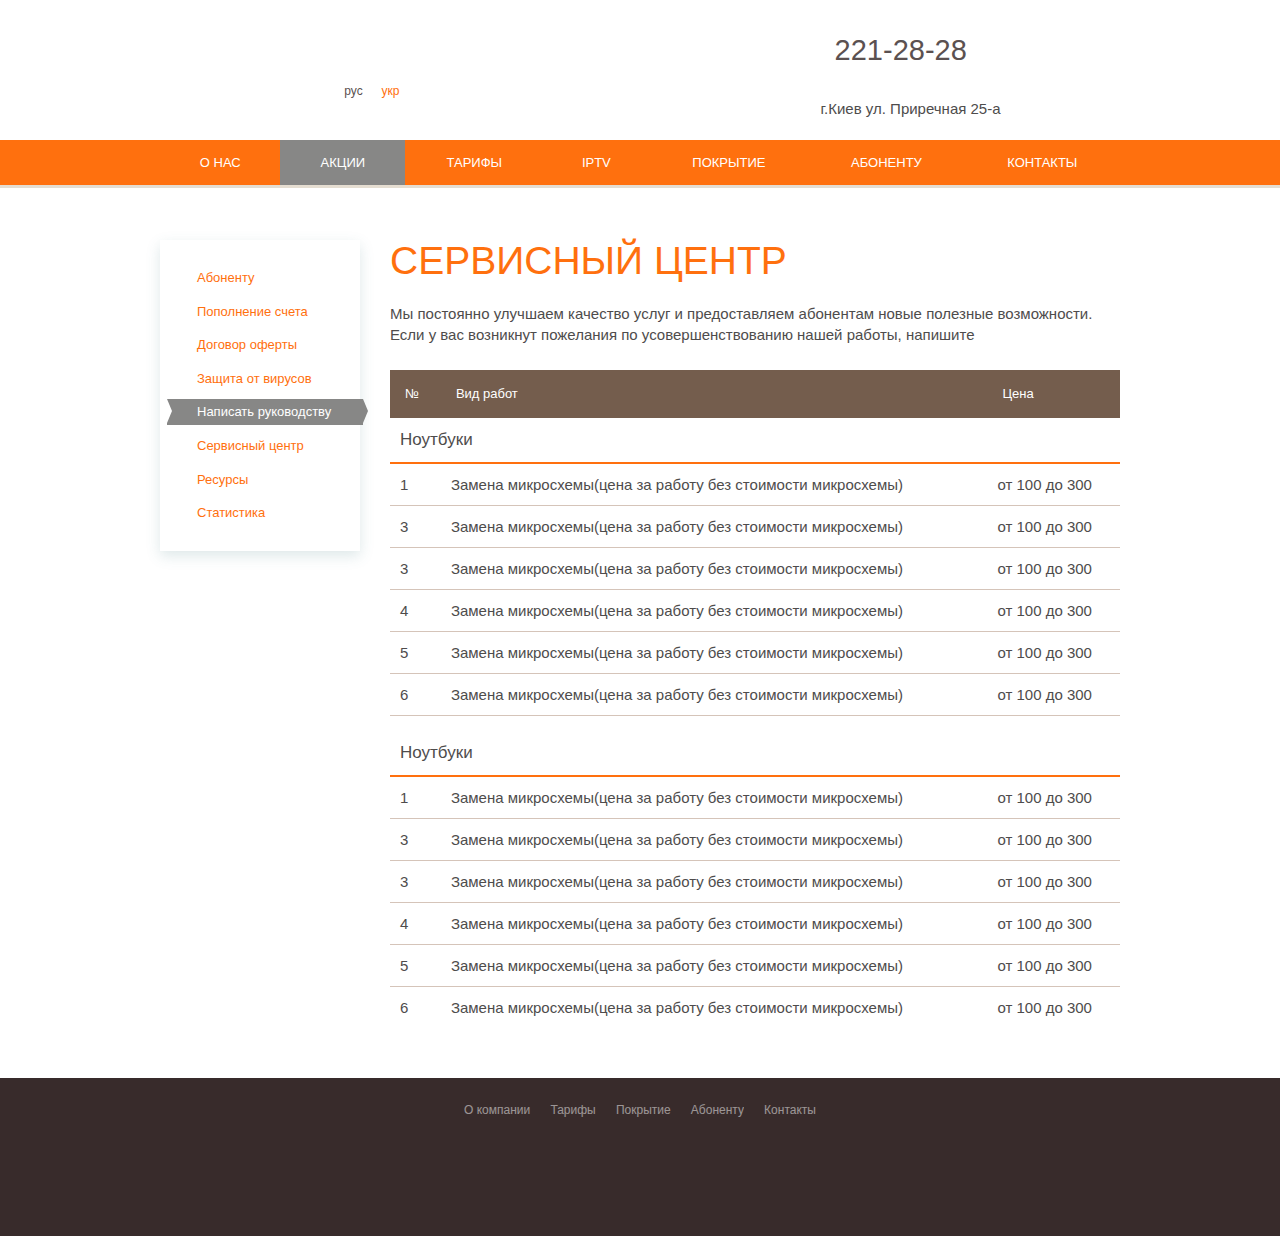
==== inner_abonent.html @ fdbf533e "upd inner pages" ====
<!doctype html>
<!--[if lte IE 8]><html class="lteie8"><![endif]-->
<!--[if gt IE 8]><!--><html><!--<![endif]-->
<head>
	<meta charset="utf-8">
	<title>Template</title>
	<meta name="viewport" content="initial-scale=1"/>
	<link rel="stylesheet" media="screen" href="css/screen.css" >
	<!--[if IE]><script src="js/html5shiv.js"></script><![endif]-->
	<script src="js/jquery.js"></script>
	<script src="js/cycle.js"></script>
	<script src="js/common.js"></script>
</head>
<body>
<!-- BEGIN  out-->
<div class="out">
	<header class="header">
		<div class="center">
			<a class="logo" href="#">Localnet</a>
			<div class="lang">
				<a class="is-active" href="#">рус</a>
				<a href="#">укр</a>
			</div>
			<div class="header__info">
				<div class="header__phone">
					<i></i>
					<span>221-28-28</span>
					<div class="phone-order">
						<button class="js-phone-order">перезвоните мне</button>
						<div class="phone-order__form">
							<label>
								<span>ВАШ ТЕЛЕФОН</span>
								<input type="text">
							</label>					
							<button></button>		
						</div>
					</div>
				</div>
				<div class="arr-line"></div>
				<div class="header__address"><i></i><span>г.Киев ул. Приречная 25-а</span></div>
			</div>
		</div>
	</header>
	<nav class="nav">
		<div class="center">
			<ul class="nav__list">
				<li><a href="#">О НАС</a></li>
				<li class="is-active"><a href="#">АКЦИИ</a></li>
				<li><a href="#">ТАРИФЫ</a></li>
				<li><a href="#">IPTV</a></li>
				<li><a href="#">ПОКРЫТИЕ</a></li>
				<li><a href="#">АБОНЕНТУ</a></li>      
				<li><a href="#">КОНТАКТЫ</a></li>  
			</ul>
		</div>		
	</nav>
	<div class="center">
		<div class="layout">
			<div class="sidebar">
				<nav class="nav-inner">
					<ul>
						<li><a href="#">Абоненту<i></i></a></li>
						<li><a href="#">Пополнение счета<i></i></a></li>
						<li><a href="#">Договор оферты<i></i></a></li>
						<li><a href="#">Защита от вирусов<i></i></a></li>
						<li class="is-active"><a href="#">Написать руководству<i></i></a></li>
						<li><a href="#">Сервисный центр<i></i></a></li>
						<li><a href="#">Ресурсы<i></i></a></li>
						<li><a href="#">Статистика<i></i></a></li>
					</ul>
				</nav>
			</div>
			<div class="column">
				<div class="title-out">
					<img src="img/title-service-center.png" alt="">
					<div class="title">Сервисный центP</div>
					<div class="title-out__text">
						<p>Мы постоянно улучшаем качество услуг и предоставляем абонентам новые полезные возможности. Если у вас возникнут пожелания по усовершенствованию нашей работы, напишите</p>
					</div>					
				</div>
				<div class="works">
					<table>
						<tr>
							<th>№</th>
							<th>Вид работ</th>
							<th>Цена</th>
						</tr>
						<tr>
							<td class="works__title" colspan="3">Ноутбуки</td>
						</tr>
						<tr class="works__type">
							<td>1</td>
							<td>Замена микросхемы(цена за работу без стоимости микросхемы)</td>
							<td>от 100 до 300</td>
						</tr>
						<tr class="works__type">
							<td>3</td>
							<td>Замена микросхемы(цена за работу без стоимости микросхемы)</td>
							<td>от 100 до 300</td>
						</tr>
						<tr class="works__type">
							<td>3</td>
							<td>Замена микросхемы(цена за работу без стоимости микросхемы)</td>
							<td>от 100 до 300</td>
						</tr>
						<tr class="works__type">
							<td>4</td>
							<td>Замена микросхемы(цена за работу без стоимости микросхемы)</td>
							<td>от 100 до 300</td>
						</tr>
						<tr class="works__type">
							<td>5</td>
							<td>Замена микросхемы(цена за работу без стоимости микросхемы)</td>
							<td>от 100 до 300</td>
						</tr>
						<tr class="works__type">
							<td>6</td>
							<td>Замена микросхемы(цена за работу без стоимости микросхемы)</td>
							<td>от 100 до 300</td>
						</tr>
						<tr>
							<td class="works__title works__title_mod" colspan="3">Ноутбуки</td>
						</tr>
						<tr class="works__type">
							<td>1</td>
							<td>Замена микросхемы(цена за работу без стоимости микросхемы)</td>
							<td>от 100 до 300</td>
						</tr>
						<tr class="works__type">
							<td>3</td>
							<td>Замена микросхемы(цена за работу без стоимости микросхемы)</td>
							<td>от 100 до 300</td>
						</tr>
						<tr class="works__type">
							<td>3</td>
							<td>Замена микросхемы(цена за работу без стоимости микросхемы)</td>
							<td>от 100 до 300</td>
						</tr>
						<tr class="works__type">
							<td>4</td>
							<td>Замена микросхемы(цена за работу без стоимости микросхемы)</td>
							<td>от 100 до 300</td>
						</tr>
						<tr class="works__type">
							<td>5</td>
							<td>Замена микросхемы(цена за работу без стоимости микросхемы)</td>
							<td>от 100 до 300</td>
						</tr>
						<tr class="works__type">
							<td>6</td>
							<td>Замена микросхемы(цена за работу без стоимости микросхемы)</td>
							<td>от 100 до 300</td>
						</tr>
					</table>
				</div>
			</div>
		</div>
	</div>
	<div class="push"></div>
</div>
<!-- END out-->
<footer class="footer">
	<div class="center">
		<nav class="footer__nav">
			<ul>
				<li><a href="#">О компании</a></li>
				<li><a href="#">Тарифы</a></li>
				<li><a href="#">Покрытие</a></li>
				<li><a href="#">Абоненту</a></li>                              
				<li><a href="#">Контакты</a></li>
			</ul>
		</nav>
		<ul class="social">
			<li><a class="social__tw" href="#"></a></li>
			<li><a class="social__fb" href="#"></a></li>
			<li><a class="social__vk" href="#"></a></li>
		</ul>
	</div>
</body>
</html>
---- css/screen.css ----
html, body, div, span, applet, object, iframe, h1, h2, h3, h4, h5, h6, p, blockquote, pre, a, abbr, acronym, address, big, cite, code, del, dfn, em, img, ins, kbd, q, s, samp, small, strike, strong, sub, sup, tt, var, b, u, i, center, dl, dt, dd, ol, ul, li, fieldset, form, label, legend, table, caption, tbody, tfoot, thead, tr, th, td, article, aside, canvas, details, embed, figure, figcaption, footer, header, hgroup, menu, nav, output, ruby, section, summary, time, mark, audio, video { margin: 0; padding: 0; border: 0; vertical-align: baseline; }

body, html { height: 100%; }

img, fieldset, a img { border: none; }

input[type="submit"], button { cursor: pointer; }
input[type="submit"]::-moz-focus-inner, button::-moz-focus-inner { padding: 0; border: 0; }

textarea { overflow: auto; }

input, button { margin: 0; padding: 0; border: 0; }

input, textarea, select, button, h1, h2, h3, h4, h5, h6, a, span, a:focus { outline: none; }

ul, ol { list-style-type: none; }

@media only screen and (min-device-width: 320px) and (max-device-width: 480px) { * { -webkit-text-size-adjust: none; } }
table { border-spacing: 0; border-collapse: collapse; width: 100%; }

@font-face { font-family: reg; src: url("fonts/ubuntu-regular.eot"); src: url("fonts/ubuntu-regular.eot?#iefix") format("embedded-opentype"), url("fonts/ubuntu-regular.woff") format("woff"), url("fonts/ubuntu-regular.ttf") format("truetype"); font-weight: normal; font-style: normal; }

@font-face { font-family: bold; src: url("fonts/ubuntu-bold.eot"); src: url("fonts/ubuntu-bold.eot?#iefix") format("embedded-opentype"), url("fonts/ubuntu-bold.woff") format("woff"), url("fonts/ubuntu-bold.ttf") format("truetype"); font-weight: normal; font-style: normal; }

@font-face { font-family: light; src: url("fonts/ubuntu-light.eot"); src: url("fonts/ubuntu-light.eot?#iefix") format("embedded-opentype"), url("fonts/ubuntu-light.woff") format("woff"), url("fonts/ubuntu-light.ttf") format("truetype"); font-weight: normal; font-style: normal; }

body { min-width: 960px; font-family: "reg", arial, sans-serif; font-size: 15px; line-height: 1.4; color: #4e4c4c; }

a { text-decoration: none; color: #ff700e; }

.out { min-height: 100%; height: auto !important; height: 100%; margin-bottom: -158px; }

.push { height: 158px; clear: both; }

.center { position: relative; width: 960px; margin: 0 auto; }

.header { position: relative; height: 140px; }

.logo { position: absolute; top: 15px; left: 0; background: url('../img/icons-s04171ed30f.png') 0 -379px no-repeat; width: 136px; height: 104px; font: 0/0 a; text-shadow: none; color: transparent; }

.lang { position: absolute; top: 83px; left: 175px; font-size: 0; }
.lang a { display: inline-block; width: 37px; height: 16px; vertical-align: top; font-size: 12px; line-height: 16px; text-align: center; color: #ff700e; }
.lang a.is-active { background: url('../img/icons-s04171ed30f.png') 0 -3182px no-repeat; color: #5b5151; }

.header__info { position: absolute; top: 30px; right: 10px; }

.header__phone { margin-bottom: 7px; }
.header__phone > i, .header__phone > span { display: inline-block; vertical-align: middle; }
.header__phone > i { margin-right: 15px; background: url('../img/icons-s04171ed30f.png') 0 -2646px no-repeat; width: 28px; height: 34px; }
.header__phone > span { margin-right: 15px; font-family: "bold", arial, sans-serif; font-size: 29px; color: #5b5151; }

.phone-order { position: relative; display: inline-block; vertical-align: middle; }
.phone-order > button { background: url('../img/icons-s04171ed30f.png') 0 -2895px no-repeat; width: 124px; height: 18px; font-size: 12px; color: white; text-align: center; line-height: 18px; }

.phone-order__form { display: none; position: absolute; top: 30px; right: -3px; width: 225px; padding: 15px 70px 15px 25px; background: white; box-shadow: 0 1px 13px rgba(66, 151, 190, 0.73); z-index: 100; }
.phone-order__form:before { content: ""; position: absolute; top: -7px; right: 56px; width: 0px; height: 0px; border-style: solid; border-width: 0 7px 7px 7px; border-color: transparent transparent white transparent; }
.phone-order__form label, .phone-order__form span { display: block; text-transform: uppercase; font-size: 12px; color: #5b5151; }
.phone-order__form span { margin-bottom: 7px; }
.phone-order__form input { width: 205px; height: 36px; padding: 0 10px; background-color: #e1eff5; box-shadow: inset 0 1px 3px rgba(0, 0, 0, 0.2); font-size: 18px; color: #5b5151; }
.phone-order__form button { position: absolute; bottom: 15px; right: 17px; background: url('../img/icons-s04171ed30f.png') 0 -2455px no-repeat; width: 44px; height: 36px; }

.arr-line { height: 4px; margin-bottom: 15px; background: url(../img/icons/arr-line.png) repeat-x 0 0; }

.header__address i, .header__address span { display: inline-block; vertical-align: middle; }
.header__address i { margin: 0 8px 0 14px; background: url('../img/icons-s04171ed30f.png') 0 -2962px no-repeat; width: 11px; height: 19px; }
.header__address span { font-family: "bold", arial, sans-serif; }

.nav { position: relative; margin-bottom: 55px; background: #ff700e; box-shadow: 0 3px 0 rgba(125, 87, 25, 0.2); z-index: 20; }
.nav .center { display: table; }

.nav__list { display: table-row; }
.nav__list li { display: table-cell; }
.nav__list li:first-child a:before { display: none; }
.nav__list li.is-active { background: #878786; }
.nav__list li.is-active a:before { display: none; }
.nav__list li.is-active + li a:before { display: none; }
.nav__list a { position: relative; display: block; height: 45px; padding: 0 30px; line-height: 45px; font-family: "bold", arial, sans-serif; font-size: 13px; color: white; text-align: center; }
.nav__list a:before { content: ""; position: absolute; top: 20px; left: -2px; background: url('../img/icons-s04171ed30f.png') 0 -3231px no-repeat; width: 5px; height: 5px; }

.footer { background: #382b2b; }

.footer__nav { padding: 20px 0 30px; text-align: center; }
.footer__nav ul, .footer__nav li { display: inline-block; vertical-align: top; }
.footer__nav li { margin: 0 8px; }
.footer__nav a { font-size: 12px; color: white; opacity: 0.5; }

.social { padding-bottom: 65px; text-align: center; }
.social li { display: inline-block; margin: 0 5px; vertical-align: top; }
.social a { display: block; }

.social__tw { background: url('../img/icons-s04171ed30f.png') 0 -2831px no-repeat; width: 22px; height: 22px; }

.social__fb { background: url('../img/icons-s04171ed30f.png') 0 -2863px no-repeat; width: 22px; height: 22px; }

.social__vk { background: url('../img/icons-s04171ed30f.png') 0 -2799px no-repeat; width: 22px; height: 22px; }

.layout { *zoom: 1; }
.layout:after { content: " "; display: table; clear: both; }

.sidebar { float: left; width: 200px; }

.column { float: right; width: 730px; }

.nav-inner { position: relative; padding: 25px 0 25px 7px; background: white; margin-bottom: 30px; box-shadow: 0 5px 13px rgba(78, 133, 137, 0.19); }
.nav-inner:before { content: ""; position: absolute; top: -4px; left: 50%; margin-left: -12px; background: url('../img/icons-s04171ed30f.png') 0 -1822px no-repeat; width: 25px; height: 15px; }
.nav-inner:after { content: ""; position: absolute; left: 0; right: 0; bottom: -6px; height: 6px; background: url(../img/icons/inner-nav-arr-down.png) repeat-x -4px 0; }
.nav-inner li { margin-top: 8px; }
.nav-inner li:first-child { margin: 0; }
.nav-inner li.is-active a { position: relative; background: #878786; margin-right: -3px; color: white; }
.nav-inner li.is-active a:before, .nav-inner li.is-active a:after { content: ""; position: absolute; top: 0; }
.nav-inner li.is-active a:before { left: 0; width: 0px; height: 0px; border-style: solid; border-width: 12.5px 0 12.5px 5px; border-color: transparent transparent transparent white; }
.nav-inner li.is-active a:after { right: -5px; width: 0px; height: 0px; border-style: solid; border-width: 12.5px 0 12.5px 5px; border-color: transparent transparent transparent #878786; }
.nav-inner li.is-active i { background: url('../img/icons-s04171ed30f.png') 0 -722px no-repeat; width: 4px; height: 7px; }
.nav-inner a { position: relative; display: block; padding: 5px 15px 5px 30px; font-size: 13px; line-height: 1.2; }
.nav-inner i { position: absolute; top: 9px; left: 13px; background: url('../img/icons-s04171ed30f.png') 0 -705px no-repeat; width: 4px; height: 7px; }

.works { margin-bottom: 50px; }
.works tr:last-child td { border: none; }
.works th { padding: 15px; background: #745d4d; font-size: 13px; font-weight: normal; color: white; text-align: left; }
.works td { padding: 10px; }
.works .works__title { border-bottom: 2px solid #ff700e; font-family: "bold", arial, sans-serif; font-size: 17px; }
.works .works__title_mod { padding-top: 25px; }

.works__type td { border-bottom: 1px solid #d5c4b9; }
.works__type:hover td { background: #ff700e; color: white; }

.works__type_first td { padding-top: 20px; }

.title-out { margin-bottom: 25px; }
.title-out > img { float: right; margin: 0 0 20px 40px; }
.title-out .title { margin-bottom: 20px; }

.title { font-family: "light", arial, sans-serif; font-size: 39px; color: #ff700e; text-transform: uppercase; line-height: 1.1; }

.title-out__text ol { padding-left: 30px; counter-reset: my-counter; }
.title-out__text ol li { position: relative; margin-bottom: 20px; padding-left: 45px; font-size: 19px; }
.title-out__text ol li:before { position: absolute; top: -1px; left: 0; width: 28px; height: 28px; background: #ff700e; border-radius: 50%; content: counter(my-counter); counter-increment: my-counter; text-align: center; line-height: 28px; color: white; }

.content { margin-bottom: 30px; }
.content p { margin-bottom: 15px; }

.popup { position: fixed; top: 0; left: 0; right: 0; bottom: 0; padding: 150px 0; background: rgba(31, 53, 61, 0.7); overflow: auto; }

.popup__in { width: 524px; margin: 0 auto; background: white; box-shadow: 0 1px 13px rgba(0, 0, 0, 0.3); }

.popup__head { position: relative; background: #ff7b15; }
.popup__head:after, .popup__head:before { content: ""; position: absolute; bottom: -7px; background: url('../img/icons-s04171ed30f.png') 0 -1050px no-repeat; width: 227px; height: 7px; }
.popup__head:before { left: 0; }
.popup__head:after { right: 0; }

.popup__title { padding: 12px 70px 8px; text-align: center; font-family: "light", arial, sans-serif; color: white; text-transform: uppercase; font-size: 29px; }

.popup__close { position: absolute; top: 17px; right: 28px; background: url('../img/icons-s04171ed30f.png') 0 -2547px no-repeat; width: 31px; height: 31px; }

.popup__ico { position: absolute; bottom: -7px; left: 50%; margin-left: -40px; width: 80px; height: 10px; background: #ff7b15; font-size: 0; }

.popup__ico-arr { display: inline-block; width: 0px; height: 0px; border-style: solid; border-width: 40px 40px 0 40px; border-color: #ff7b15 transparent transparent transparent; vertical-align: top; }

.popup__ico-zayavka { position: absolute; bottom: -16px; left: 24px; background: url('../img/icons-s04171ed30f.png') 0 -2690px no-repeat; width: 33px; height: 33px; }

.popup__content { padding: 55px 35px; background: white; }

.popup__form-button { padding-top: 35px; text-align: center; }
.popup__form-button button { position: relative; height: 48px; padding: 0 30px; background: #ff700e; font-family: "bold", arial, sans-serif; font-size: 20px; color: white; text-shadow: 0 1px 0 #ff4b07; }
.popup__form-button button:before, .popup__form-button button:after { content: ""; position: absolute; top: 0; }
.popup__form-button button:before { left: -14px; width: 0px; height: 0px; border-style: solid; border-width: 24px 14px 24px 0; border-color: transparent #ff700e transparent transparent; }
.popup__form-button button:after { right: -14px; width: 0px; height: 0px; border-style: solid; border-width: 24px 0 24px 14px; border-color: transparent transparent transparent #ff700e; }

.popup__form-text { text-align: center; }
.popup__form-text p { margin-top: 10px; }
.popup__form-text p:first-child { margin: 0; }
.popup__form-text strong { font-family: "bold", arial, sans-serif; font-weight: normal; }
.popup__form-text span { font-family: "bold", arial, sans-serif; color: #ff700e; }

.field { display: block; margin-bottom: 15px; font-size: 0; }

.field__title, .field__input, .field__captcha, .select { display: inline-block; vertical-align: middle; }

.field__title { width: 160px; margin-right: 15px; font-size: 15px; }

.field__input input { width: 270px; height: 38px; padding: 0 10px; background-color: #e1eff5; box-shadow: inset 0 1px 3px rgba(0, 0, 0, 0.2); -webkit-box-sizing: border-box; -moz-box-sizing: border-box; box-sizing: border-box; font-size: #4e4c4c; font-size: 15px; }

.field__captcha { margin-right: 12px; }

.field__input_sm input { width: 84px; }

.select { position: relative; cursor: pointer; font-family: "bold", arial, sans-serif; font-size: 16px; text-transform: uppercase; }

.select__value { position: relative; height: 38px; padding: 0 30px 0 10px; background-color: #e1eff5; box-shadow: inset 0 1px 3px rgba(0, 0, 0, 0.2); line-height: 38px; }
.select__value:after { content: ""; position: absolute; top: 16px; right: 10px; width: 0px; height: 0px; border-style: solid; border-width: 6px 5px 0 5px; border-color: #4e4c4c transparent transparent transparent; }

.select__options { display: none; position: absolute; top: 100%; left: 0; right: 0; background-color: #e1eff5; box-shadow: inset 0 1px 3px rgba(0, 0, 0, 0.2); }
.select__options li { padding: 5px 10px; }

.m-join { position: relative; margin-top: -55px; background: url(../img/join-bg.jpg); box-shadow: 0 2px 2px rgba(0, 0, 0, 0.1); overflow: hidden; z-index: 18; }
.m-join .center { height: 480px; }

.m-join__shine { position: absolute; top: 0; left: 50%; width: 800px; height: 800px; margin: -160px 0 0 -400px; border-radius: 50%; background-image: -webkit-gradient(radial, 50% 50%, 0, 50% 50%, 100, color-stop(0%, #ffffff), color-stop(100%, rgba(255, 255, 255, 0))); background-image: -webkit-radial-gradient(50% 50%, #ffffff, rgba(255, 255, 255, 0)); background-image: -moz-radial-gradient(50% 50%, #ffffff, rgba(255, 255, 255, 0)); background-image: -o-radial-gradient(50% 50%, #ffffff, rgba(255, 255, 255, 0)); background-image: radial-gradient(50% 50%, #ffffff, rgba(255, 255, 255, 0)); z-index: 2; }

.m-join__img { position: relative; background: url(../img/join-img.png) no-repeat 65% 100%; z-index: 4; }

.m-join__content { width: 520px; }

.m-join__title { padding: 20px 0; font-family: "light", arial, sans-serif; font-size: 44px; color: #e8593d; text-transform: uppercase; line-height: 1; }

.m-join__text { position: relative; margin-bottom: 25px; padding: 20px 20px 5px; background: rgba(255, 255, 255, 0.9); box-shadow: 0 1px 2px #b08b52; }
.m-join__text p { margin-bottom: 15px; line-height: 1.2; }
.m-join__text strong { font-family: "bold", arial, sans-serif; color: #ff700e; }
.m-join__text:before { content: ""; position: absolute; top: -18px; left: 32px; width: 0px; height: 0px; border-style: solid; border-width: 18px 0 0 24px; border-color: transparent transparent transparent rgba(255, 255, 255, 0.9); box-shadow: -1px 0 0 #e2caa6; }

.m-join__btn a { display: inline-block; line-height: 64px; text-align: center; vertical-align: top; background: url('../img/icons-s04171ed30f.png') 0 -1154px no-repeat; width: 273px; height: 67px; font-family: "bold", arial, sans-serif; font-size: 25px; color: white; text-shadow: 0 1px 0 #ff4a07; }

.m-action { position: relative; background: #d1eaf6; box-shadow: 0 2px 2px rgba(0, 0, 0, 0.1); z-index: 16; }
.m-action:after { content: ""; position: absolute; top: 0; right: 0; left: 50%; bottom: 0; background: #b9e1f4; }
.m-action .center { padding: 25px 0; font-size: 0; z-index: 2; }

.m-action__column { display: inline-block; width: 50%; padding-right: 20px; -webkit-box-sizing: border-box; -moz-box-sizing: border-box; box-sizing: border-box; vertical-align: top; }

.m-action__nav { margin-left: 20px; font-size: 0; }

.m-action__nav-in { display: inline-block; box-shadow: 0 1px 1px #a9d6ed; vertical-align: top; }

.m-action__prev, .m-action__next, .m-action__type { display: inline-block; height: 50px; background: white; border-right: 1px solid #eaf4fa; vertical-align: top; }

.m-action__prev, .m-action__next { width: 47px; }
.m-action__prev i, .m-action__next i { display: inline-block; vertical-align: middle; }

.m-action__prev i { background: url('../img/icons-s04171ed30f.png') 0 -3069px no-repeat; width: 18px; height: 29px; }

.m-action__next i { background: url('../img/icons-s04171ed30f.png') 0 -2923px no-repeat; width: 18px; height: 29px; }

.m-action__type { padding: 0 17px; line-height: 50px; font-family: "light", arial, sans-serif; font-size: 12px; color: #216b8f; }

.m-action__content { position: relative; min-height: 300px; padding: 30px 130px 75px 30px; margin-left: 10px; background: white; box-shadow: 0 1px 13px #8dc9e5; background-repeat: no-repeat; background-position: 100% 100%; }
.m-action__content:before { content: ""; position: absolute; top: 0; left: -10px; bottom: 0; width: 10px; background: url(../img/icons/action-circle.png) repeat-y; }

.m-action__link { position: absolute; bottom: 30px; left: 30px; height: 44px; padding: 0 20px; background: #839c3d; line-height: 44px; text-shadow: 0 1px 0 rgba(0, 0, 0, 0.3); font-family: "bold", arial, sans-serif; font-size: 20px; text-transform: uppercase; color: white; }
.m-action__link:after { content: ""; position: absolute; top: 0; right: -14px; width: 0px; height: 0px; border-style: solid; border-width: 22px 0 22px 14px; border-color: transparent transparent transparent #839c3d; }

.m-action__slider { position: relative; margin-bottom: 30px; }
.m-action__slider:after, .m-action__slider:before { content: ""; position: absolute; height: 1px; background: white; box-shadow: 0 1px 1px rgba(66, 151, 190, 0.47); }
.m-action__slider:after { left: 6px; bottom: -2px; right: 2px; }
.m-action__slider:before { left: 8px; bottom: -5px; right: 4px; }

.m-action__title { margin-bottom: 20px; font-family: "light", arial, sans-serif; font-size: 29px; color: #809a3a; line-height: 1; text-transform: uppercase; }

.m-action__text { font-size: 15px; }

.m-action__pager { text-align: center; font-size: 0; }

.m-action__pager-in { display: inline-block; padding: 3px 4px; vertical-align: top; background: white; box-shadow: 0 1px 2px rgba(66, 151, 190, 0.47); }
.m-action__pager-in span { display: inline-block; width: 38px; height: 7px; margin-left: 4px; background: #f2f2f2; vertical-align: top; font: 0/0 a; text-shadow: none; color: transparent; cursor: pointer; -webkit-transition: background 0.2s linear; -moz-transition: background 0.2s linear; -o-transition: background 0.2s linear; transition: background 0.2s linear; }
.m-action__pager-in span:first-child { margin: 0; }
.m-action__pager-in span.is-active { background: #839c3d; }

.m-action__head { position: absolute; top: 14px; left: 50%; width: 0; height: 42px; border-left: 75px solid #84c5e2; border-right: 75px solid #62b1d3; margin-left: -75px; }
.m-action__head:after { content: ""; position: absolute; bottom: -7px; left: -55px; right: -55px; width: 0px; height: 0px; border-style: solid; border-width: 7px 55px 0 55px; border-color: #62b1d3 transparent transparent transparent; opacity: 0.2; }
.m-action__head span { position: absolute; top: 0; left: -75px; width: 150px; line-height: 42px; font-family: "bold", arial, sans-serif; font-size: 29px; color: white; text-align: center; text-shadow: 0 1px 0 rgba(0, 0, 0, 0.3); }
.m-action__head span:before, .m-action__head span:after { content: ""; position: absolute; top: 0; }
.m-action__head span:before { left: -11px; width: 0px; height: 0px; border-style: solid; border-width: 21px 11px 21px 0; border-color: transparent #84c5e2 transparent transparent; }
.m-action__head span:after { right: -11px; width: 0px; height: 0px; border-style: solid; border-width: 21px 0 21px 11px; border-color: transparent transparent transparent #62b1d3; }

.m-action__archive { position: absolute; left: 50%; bottom: 18px; width: 80px; height: 20px; margin-left: -40px; }
.m-action__archive span { position: relative; display: block; background: white; font-size: 12px; line-height: 20px; text-align: center; color: #ff700e; z-index: 4; }
.m-action__archive span:before, .m-action__archive span:after { content: ""; position: absolute; top: 0; }
.m-action__archive span:before { left: -6px; width: 0px; height: 0px; border-style: solid; border-width: 10px 6px 10px 0; border-color: transparent white transparent transparent; }
.m-action__archive span:after { right: -6px; width: 0px; height: 0px; border-style: solid; border-width: 10px 0 10px 6px; border-color: transparent transparent transparent white; }
.m-action__archive i { position: absolute; top: 1px; left: 0; width: 80px; height: 20px; background: #99c9e1; z-index: 2; }
.m-action__archive i:before, .m-action__archive i:after { content: ""; position: absolute; top: 0; }
.m-action__archive i:before { left: -6px; width: 0px; height: 0px; border-style: solid; border-width: 10px 6px 10px 0; border-color: transparent #99c9e1 transparent transparent; }
.m-action__archive i:after { right: -6px; width: 0px; height: 0px; border-style: solid; border-width: 10px 0 10px 6px; border-color: transparent transparent transparent #99c9e1; }

.m-action__column_blue { padding: 0 0 0 20px; }
.m-action__column_blue .m-action__nav { margin: 0 20px 0 0; text-align: right; }
.m-action__column_blue .m-action__prev i { background: url('../img/icons-s04171ed30f.png') 0 -3030px no-repeat; width: 18px; height: 29px; }
.m-action__column_blue .m-action__next i { background: url('../img/icons-s04171ed30f.png') 0 -2991px no-repeat; width: 18px; height: 29px; }
.m-action__column_blue .m-action__content { margin: 0 10px 0 0; }
.m-action__column_blue .m-action__content:before { left: auto; right: -10px; background: url(../img/icons/action-circle-right.png) repeat-y; }
.m-action__column_blue .m-action__title { color: #2292c3; }
.m-action__column_blue .m-action__link { background: #6abce0; }
.m-action__column_blue .m-action__link:after { content: ""; position: absolute; top: 0; right: -14px; width: 0px; height: 0px; border-style: solid; border-width: 22px 0 22px 14px; border-color: transparent transparent transparent #6abce0; }
.m-action__column_blue .m-action__pager-in span.is-active { background: #6abce0; }
.m-action__column_blue .m-action__slider:after { left: 2px; bottom: -2px; right: 6px; }
.m-action__column_blue .m-action__slider:before { left: 4px; bottom: -5px; right: 8px; }

.m-tariff { position: relative; padding: 40px 0 30px; background: url(../img/tariff-bg.jpg); box-shadow: 0 2px 2px rgba(0, 0, 0, 0.1); z-index: 14; }

.m-tariff__title { position: relative; margin-bottom: 40px; text-align: center; overflow: hidden; }
.m-tariff__title:before, .m-tariff__title:after { content: ""; position: absolute; top: 16px; left: 0; width: 248px; height: 8px; background: url(../img/icons/arr-yellow.png) repeat-x 0 0; }
.m-tariff__title:after { left: auto; right: 0; }
.m-tariff__title span { position: relative; display: inline-block; vertical-align: top; font-family: "bold", arial, sans-serif; font-size: 29px; color: white; text-shadow: 0 1px 0 #89ad56; }
.m-tariff__title span:before, .m-tariff__title span:after { content: ""; position: absolute; top: 14px; left: -95px; background: url('../img/icons-s04171ed30f.png') 0 -3208px no-repeat; width: 74px; height: 13px; }
.m-tariff__title span:after { left: auto; right: -95px; }

.m-tariff__type { margin: 0 15px 33px; background: #799c50; font-size: 0; }
.m-tariff__type li { position: relative; display: inline-block; width: 25%; vertical-align: top; }
.m-tariff__type li.is-active:after { content: ""; position: absolute; bottom: -33px; left: 50%; margin-left: -24px; width: 0px; height: 0px; border-style: solid; border-width: 0 24px 14px 24px; border-color: transparent transparent white transparent; }
.m-tariff__type li.is-active a { background: #90b565; }
.m-tariff__type li.is-active a:after { display: none; }
.m-tariff__type li.is-active:first-child a:before, .m-tariff__type li.is-active:last-child a:before { background: url('../img/icons-s04171ed30f.png') 0 -1919px no-repeat; width: 5px; height: 44px; }
.m-tariff__type li.is-active:last-child a:before { background: url('../img/icons-s04171ed30f.png') 0 -1865px no-repeat; width: 5px; height: 44px; }
.m-tariff__type li.is-active + li a:after { display: none; }
.m-tariff__type li:first-child a:before, .m-tariff__type li:last-child a:before { content: ""; position: absolute; top: 0; left: -5px; background: url('../img/icons-s04171ed30f.png') 0 -2112px no-repeat; width: 5px; height: 44px; }
.m-tariff__type li:last-child a:before { left: auto; right: -5px; background: url('../img/icons-s04171ed30f.png') 0 -2058px no-repeat; width: 5px; height: 44px; }
.m-tariff__type li:first-child a:after { display: none; }
.m-tariff__type a { position: relative; display: block; height: 44px; line-height: 44px; font-family: "light", arial, sans-serif; font-size: 12px; text-transform: uppercase; color: white; text-align: center; }
.m-tariff__type a:after { content: ""; position: absolute; top: 17px; left: 0; width: 1px; height: 7px; background: #edf2e8; }

.m-tariff__list { position: relative; padding: 0 35px 10px 0; margin: 0 10px; margin-bottom: 45px; background: white; }
.m-tariff__list:after { content: ""; position: absolute; bottom: -14px; left: 0; right: 0; height: 14px; background: url(../img/icons/tariff-arr-down.png) repeat-x -24px 0; }

.m-tafiff__list-in { display: table; width: 100%; }

.m-tariff__row { display: table-row; }

.m-tariff__col { position: relative; display: table-cell; }
.m-tariff__col:first-child { padding-left: 20px; }
.m-tariff__col:first-child:hover:before { display: none; }
.m-tariff__col:first-child .m-tariff__cell_action { position: relative; }
.m-tariff__col:first-child .m-tariff__cell_action:before { content: ""; position: absolute; top: 0; left: -20px; bottom: 0; width: 20px; background: #799c50; }
.m-tariff__col .m-tariff__cell { padding: 0 30px 0 15px; }
.m-tariff__col .m-tariff__cell span { display: inline-block; vertical-align: middle; line-height: 1.2; }
.m-tariff__col:last-child .m-tariff__cell_action { position: relative; }
.m-tariff__col:last-child .m-tariff__cell_action:before { content: ""; position: absolute; top: 0; right: -35px; bottom: 0; width: 35px; background: #799c50; }
.m-tariff__col:before { display: none; content: ""; position: absolute; top: -20px; left: 0; right: 0; bottom: -40px; background: #fff9e8; box-shadow: 0 10px 9px rgba(96, 132, 54, 0.28); z-index: 2; }
.m-tariff__col:hover:before { display: block; }

.m-tariff__cell { position: relative; height: 64px; padding: 0 30px; border-bottom: 1px solid #e4d5a2; line-height: 64px; z-index: 4; }

.m-tariff__cell_green span { font-size: 25px; color: #799c50; }
.m-tariff__cell_green strong { margin-right: 5px; font-family: "bold", arial, sans-serif; }

.m-tariff__cell_title, .m-tariff__cell_title-orange { height: 80px; line-height: 80px; font-size: 29px; color: #799c50; }

.m-tariff__cell_title-orange { color: #ff700e; }

.m-tariff__yes, .m-tariff__no { display: inline-block; vertical-align: middle; }

.m-tariff__yes { background: url('../img/icons-s04171ed30f.png') 0 -2501px no-repeat; width: 37px; height: 36px; }

.m-tariff__no { width: 60px; height: 1px; background: #e4d5a2; }

.m-tariff__cell_orange { color: #ff700e; font-size: 25px; }

.m-tariff__cell_order { border: none; }
.m-tariff__cell_order a { display: inline-block; vertical-align: middle; font-family: "bold", arial, sans-serif; font-size: 20px; color: white; text-shadow: 0 1px 0 #ff2a00; line-height: 48px; text-align: center; background: url('../img/icons-s04171ed30f.png') 0 -2588px no-repeat; width: 139px; height: 48px; }

.m-tariff__cell_action { margin-top: -1px; border: none; background: #799c50; color: white; }
.m-tariff__cell_action strong { position: relative; display: inline-block; height: 33px; margin-left: 12px; padding: 0 16px 0 7px; border: 1px solid white; border-width: 3px 3px 3px 0; line-height: 33px; vertical-align: middle; font-family: "bold", arial, sans-serif; font-size: 25px; color: white; }
.m-tariff__cell_action strong:before { content: ""; position: absolute; top: -3px; left: -12px; background: url('../img/icons-s04171ed30f.png') 0 -1773px no-repeat; width: 12px; height: 39px; }

.m-tariff__more { text-align: right; }
.m-tariff__more a { font-size: 12px; color: white; }

.m-map { padding-bottom: 70px; background: url(../img/map-bg.jpg); }

.m-map__title { position: relative; text-align: center; z-index: 4; }
.m-map__title span { position: relative; display: inline-block; width: 160px; height: 55px; text-align: center; background: #88c1b4; line-height: 65px; font-family: "bold", arial, sans-serif; font-size: 18px; color: white; text-shadow: 0 1px 0 rgba(0, 0, 0, 0.2); }
.m-map__title span:after { content: ""; position: absolute; bottom: -24px; left: 0; width: 0px; height: 0px; border-style: solid; border-width: 24px 80px 0 80px; border-color: #88c1b4 transparent transparent transparent; }

.m-map__container { position: relative; min-height: 780px; margin: 0 10px 60px; box-shadow: 0 5px 21px rgba(51, 133, 114, 0.54); z-index: 2; }

.m-map__form { position: absolute; top: 50px; left: 35px; right: 35px; }

.m-map__form-in { position: relative; margin-bottom: 15px; font-size: 0; }
.m-map__form-in input { width: 100%; height: 42px; padding: 0 65px 0 20px; box-shadow: inset 0 1px 2px rgba(104, 167, 153, 0.36), inset 0 0 5px rgba(103, 169, 154, 0.12); -webkit-box-sizing: border-box; -moz-box-sizing: border-box; box-sizing: border-box; font-size: 18px; color: #4e4c4c; }
.m-map__form-in button { position: absolute; top: 0; right: 0; width: 45px; height: 42px; background: #88c1b4; }
.m-map__form-in button i { display: inline-block; vertical-align: middle; background: url('../img/icons-s04171ed30f.png') 0 -3162px no-repeat; width: 16px; height: 10px; }

.m-map__form-help { padding: 0 20px; font-size: 15px; }
.m-map__form-help span { margin-left: 10px; }

.m-map__point { position: absolute; bottom: 30px; left: 30px; right: 30px; padding: 20px 30px; background: rgba(16, 48, 40, 0.7); }

.m-map__point-title { position: relative; float: left; width: 140px; padding-right: 80px; font-size: 16px; color: white; }
.m-map__point-title i { position: absolute; top: 0; right: 60px; background: url('../img/icons-s04171ed30f.png') 0 -3108px no-repeat; width: 23px; height: 44px; }

.m-map__point-list { width: auto; }
.m-map__point-list td { padding: 0 0 5px 40px; line-height: 1.2; }
.m-map__point-list td:first-child { padding: 0; }
.m-map__point-list a { font-family: "bold", arial, sans-serif; font-size: 16px; color: white; }

.m-map__help { position: relative; padding: 20px 40px; margin: 0 20px; border: 1px solid white; border-width: 0 10px 10px; }
.m-map__help strong, .m-map__help span { display: inline-block; vertical-align: middle; color: #376b5f; }
.m-map__help strong { width: 190px; margin-right: 40px; line-height: 1.2; font-family: "bold", arial, sans-serif; font-weight: normal; font-size: 19px; }
.m-map__help span { width: 580px; font-size: 15px; }
.m-map__help i { position: absolute; top: -24px; left: 50%; margin-left: -25px; background: url('../img/icons-s04171ed30f.png') 0 -1677px no-repeat; width: 51px; height: 24px; }
.m-map__help i:before, .m-map__help i:after { content: ""; position: absolute; bottom: 0; left: 100%; height: 10px; background: white; width: 434px; }
.m-map__help i:after { left: auto; right: 100%; width: 435px; }

.m-tv { height: 750px; text-align: center; background: url(../img/tv-bg.jpg) no-repeat 50% 50% #54a1be; }

.m-tv__title { display: inline-block; margin: 30px 0 15px; background: url('../img/icons-s04171ed30f.png') 0 -493px no-repeat; width: 209px; height: 91px; }

.m-tv__title-sub { margin-bottom: 30px; font-family: "bold", arial, sans-serif; color: white; font-size: 22px; text-transform: uppercase; text-shadow: 0 1px 0 rgba(0, 0, 0, 0.2); }

.m-tv__set { display: inline-block; margin-bottom: 17px; background: url('../img/icons-s04171ed30f.png') 0 0 no-repeat; width: 403px; height: 257px; }

.m-tv__detail { margin-bottom: 20px; font-size: 0; }
.m-tv__detail li { position: relative; display: inline-block; width: 28%; padding: 92px 1% 0; vertical-align: top; font-size: 19px; color: white; line-height: 1.2; }
.m-tv__detail li:nth-child(2) { width: 36%; }
.m-tv__detail i { position: absolute; top: 0; left: 50%; margin-left: -37px; }

.m-tv__ico1 { background: url('../img/icons-s04171ed30f.png') 0 -2166px no-repeat; width: 74px; height: 75px; }

.m-tv__ico2 { background: url('../img/icons-s04171ed30f.png') 0 -1592px no-repeat; width: 75px; height: 75px; }

.m-tv__ico3 { background: url('../img/icons-s04171ed30f.png') 0 -1973px no-repeat; width: 75px; height: 75px; }

.m-tv__link { position: relative; display: inline-block; height: 48px; width: 300px; line-height: 48px; background: white; font-size: 26px; color: #45a8af; text-transform: uppercase; }
.m-tv__link:before, .m-tv__link:after { content: ""; position: absolute; top: 0; }
.m-tv__link:before { left: -14px; width: 0px; height: 0px; border-style: solid; border-width: 24px 14px 24px 0; border-color: transparent white transparent transparent; }
.m-tv__link:after { right: -14px; width: 0px; height: 0px; border-style: solid; border-width: 24px 0 24px 14px; border-color: transparent transparent transparent white; }

.m-user { background: #8ac1c5; }
.m-user .center { padding: 40px 0 50px; }

.m-user__title { margin: 0 10px 20px; overflow: hidden; text-align: center; }
.m-user__title span { position: relative; display: inline-block; font-size: 22px; font-family: "bold", arial, sans-serif; color: white; text-shadow: 0 1px 0 rgba(0, 0, 0, 0.2); }
.m-user__title span:before, .m-user__title span:after { content: ""; position: absolute; top: 10px; height: 8px; height: 8px; background: url(../img/icons/arr-yellow.png) repeat-x 0 0; width: 486px; }
.m-user__title span:before { right: 120%; }
.m-user__title span:after { left: 120%; }

.service { height: 405px; padding-bottom: 5px; font-size: 0; -webkit-transition: height 0.2s linear; -moz-transition: height 0.2s linear; -o-transition: height 0.2s linear; transition: height 0.2s linear; overflow: hidden; }
.service.is-open { height: 835px; }

.service__item { display: inline-block; padding: 0 9px 25px; }

.service__link { display: block; width: 222px; min-height: 390px; background: white; box-shadow: 0 5px 13px rgba(78, 133, 137, 0.19); vertical-align: top; }

.service__ico { position: relative; height: 165px; margin-bottom: 10px; line-height: 185px; font-size: 0; text-align: center; }
.service__ico i { display: inline-block; vertical-align: middle; }
.service__ico:before, .service__ico:after { content: ""; position: absolute; left: 0; bottom: -14px; width: 0px; height: 0px; border-style: solid; border-width: 14px 111px 0 111px; border-color: #f4f1d3 transparent transparent transparent; }
.service__ico:after { bottom: -13px; }

.service__ico_1 { background: #f4f1d3; }
.service__ico_1 i { background: url('../img/icons-s04171ed30f.png') 0 -267px no-repeat; width: 100px; height: 102px; }
.service__ico_1:before { border-color: #e9e4af transparent transparent transparent; }
.service__ico_1:after { border-color: #f4f1d3 transparent transparent transparent; }

.service__ico_2 { background: #d7f0d6; }
.service__ico_2 i { background: url('../img/icons-s04171ed30f.png') 0 -1406px no-repeat; width: 93px; height: 104px; }
.service__ico_2:before { border-color: #b5e2b4 transparent transparent transparent; }
.service__ico_2:after { border-color: #d7f0d6 transparent transparent transparent; }

.service__ico_3 { background: #c8e8e6; }
.service__ico_3 i { background: url('../img/icons-s04171ed30f.png') 0 -594px no-repeat; width: 90px; height: 101px; }
.service__ico_3:before { border-color: #9dd3cf transparent transparent transparent; }
.service__ico_3:after { border-color: #c8e8e6 transparent transparent transparent; }

.service__ico_4 { background: #c9e1ee; }
.service__ico_4 i { background: url('../img/icons-s04171ed30f.png') 0 -850px no-repeat; width: 86px; height: 94px; }
.service__ico_4:before { border-color: #9ec7de transparent transparent transparent; }
.service__ico_4:after { border-color: #c9e1ee transparent transparent transparent; }

.service__ico_5 { background: #c9d3ee; }
.service__ico_5 i { background: url('../img/icons-s04171ed30f.png') 0 -1067px no-repeat; width: 94px; height: 77px; }
.service__ico_5:before { border-color: #9eafde transparent transparent transparent; }
.service__ico_5:after { border-color: #c9d3ee transparent transparent transparent; }

.service__ico_6 { background: #eae5f8; }
.service__ico_6 i { background: url('../img/icons-s04171ed30f.png') 0 -1231px no-repeat; width: 98px; height: 93px; }
.service__ico_6:before { border-color: #d7cef1 transparent transparent transparent; }
.service__ico_6:after { border-color: #eae5f8 transparent transparent transparent; }

.service__ico_7 { background: #f8e5e8; }
.service__ico_7 i { background: url('../img/icons-s04171ed30f.png') 0 -739px no-repeat; width: 92px; height: 101px; }
.service__ico_7:before { border-color: #f1ced3 transparent transparent transparent; }
.service__ico_7:after { border-color: #f8e5e8 transparent transparent transparent; }

.service__ico_8 { background: #eedac9; }
.service__ico_8 i { background: url('../img/icons-s04171ed30f.png') 0 -2351px no-repeat; width: 68px; height: 94px; }
.service__ico_8:before { border-color: #deba9e transparent transparent transparent; }
.service__ico_8:after { border-color: #eedac9 transparent transparent transparent; }

.service__detail { padding: 0 27px 20px; }

.service__title { display: table-cell; width: 168px; height: 100px; text-align: center; font-size: 21px; color: #4a5351; line-height: 1.1; vertical-align: middle; }

.service__text { font-size: 13px; color: #4e4c4c; }

.m-user__more { font-size: 0; text-align: center; }
.m-user__more span, .m-user__more button { display: inline-block; vertical-align: middle; }
.m-user__more button { margin: 0 10px; background: url('../img/icons-s04171ed30f.png') 0 -1520px no-repeat; width: 59px; height: 62px; }
.m-user__more span { background: url('../img/icons-s04171ed30f.png') 0 -2766px no-repeat; width: 137px; height: 23px; line-height: 22px; font-size: 12px; color: #ff700e; text-align: center; -webkit-transition: all 0.2s linear; -moz-transition: all 0.2s linear; -o-transition: all 0.2s linear; transition: all 0.2s linear; }
.m-user__more span:first-child { background: url('../img/icons-s04171ed30f.png') 0 -2733px no-repeat; width: 137px; height: 23px; }
.m-user__more.is-active button { background: url('../img/icons-s04171ed30f.png') 0 -1334px no-repeat; width: 59px; height: 62px; }
.m-user__more.is-active span { display: none; }

.m-contacts { position: relative; background: #544949; }
.m-contacts:after { content: ""; position: absolute; top: 0; right: 0; left: 50%; bottom: 0; background: #5b5151; }
.m-contacts .center { padding-bottom: 65px; z-index: 2; }

.m-contacts__title { position: relative; margin-bottom: 25px; text-align: center; }
.m-contacts__title span { position: relative; display: inline-block; width: 280px; height: 48px; margin-top: -24px; background: white; text-align: center; line-height: 48px; vertical-align: top; color: #ff700e; font-size: 26px; z-index: 4; }
.m-contacts__title span:before, .m-contacts__title span:after { content: ""; position: absolute; top: 0; left: -14px; width: 0px; height: 0px; border-style: solid; border-width: 24px 14px 24px 0; border-color: transparent white transparent transparent; }
.m-contacts__title span:after { left: auto; right: -14px; width: 0px; height: 0px; border-style: solid; border-width: 24px 0 24px 14px; border-color: transparent transparent transparent white; }
.m-contacts__title i { position: absolute; bottom: -10px; left: 0; width: 0px; height: 0px; border-style: solid; border-width: 10px 140px 0 140px; border-color: rgba(0, 0, 0, 0.2) transparent transparent transparent; }
.m-contacts__title:before, .m-contacts__title:after { content: ""; position: absolute; top: -15px; left: 50%; width: 780px; height: 6px; margin-left: -390px; background: url(../img/icons/arr-yellow-sm.png) repeat-x 0 0; z-index: 2; }
.m-contacts__title:after { top: 9px; }

.m-contacts__item { display: table; width: 850px; margin: 0 auto 15px; border: 2px solid #fff299; box-shadow: 0 1px 2px rgba(0, 0, 0, 0.2); color: white; }

.m-contacts__row { display: table-row; }

.m-contacts__cell { display: table-cell; width: 50%; height: 75px; padding: 10px 35px; vertical-align: middle; text-align: right; }
.m-contacts__cell:first-child { text-align: left; }

.m-contacts__type strong, .m-contacts__type span { display: block; }
.m-contacts__type strong { margin-bottom: 5px; font-family: "bold", arial, sans-serif; font-weight: normal; font-size: 20px; }
.m-contacts__type span { font-size: 14px; }

.m-contacts__data { display: inline-block; width: 210px; text-align: left; }
.m-contacts__data span, .m-contacts__data strong { display: block; }
.m-contacts__data strong { font-size: 21px; font-weight: normal; }
.m-contacts__data span { font-size: 14px; }
.m-contacts__data a { color: #ffa66a; }

.go-top { margin-top: 55px; text-align: center; }
.go-top button { position: relative; background: url('../img/icons-s04171ed30f.png') 0 -954px no-repeat; width: 75px; height: 86px; }
.go-top button:before, .go-top button:after { content: ""; position: absolute; top: 35px; width: 330px; height: 6px; background: url(../img/icons/arr-yellow-sm.png) repeat-x 0 0; }
.go-top button:before { right: 110px; }
.go-top button:after { left: 110px; }
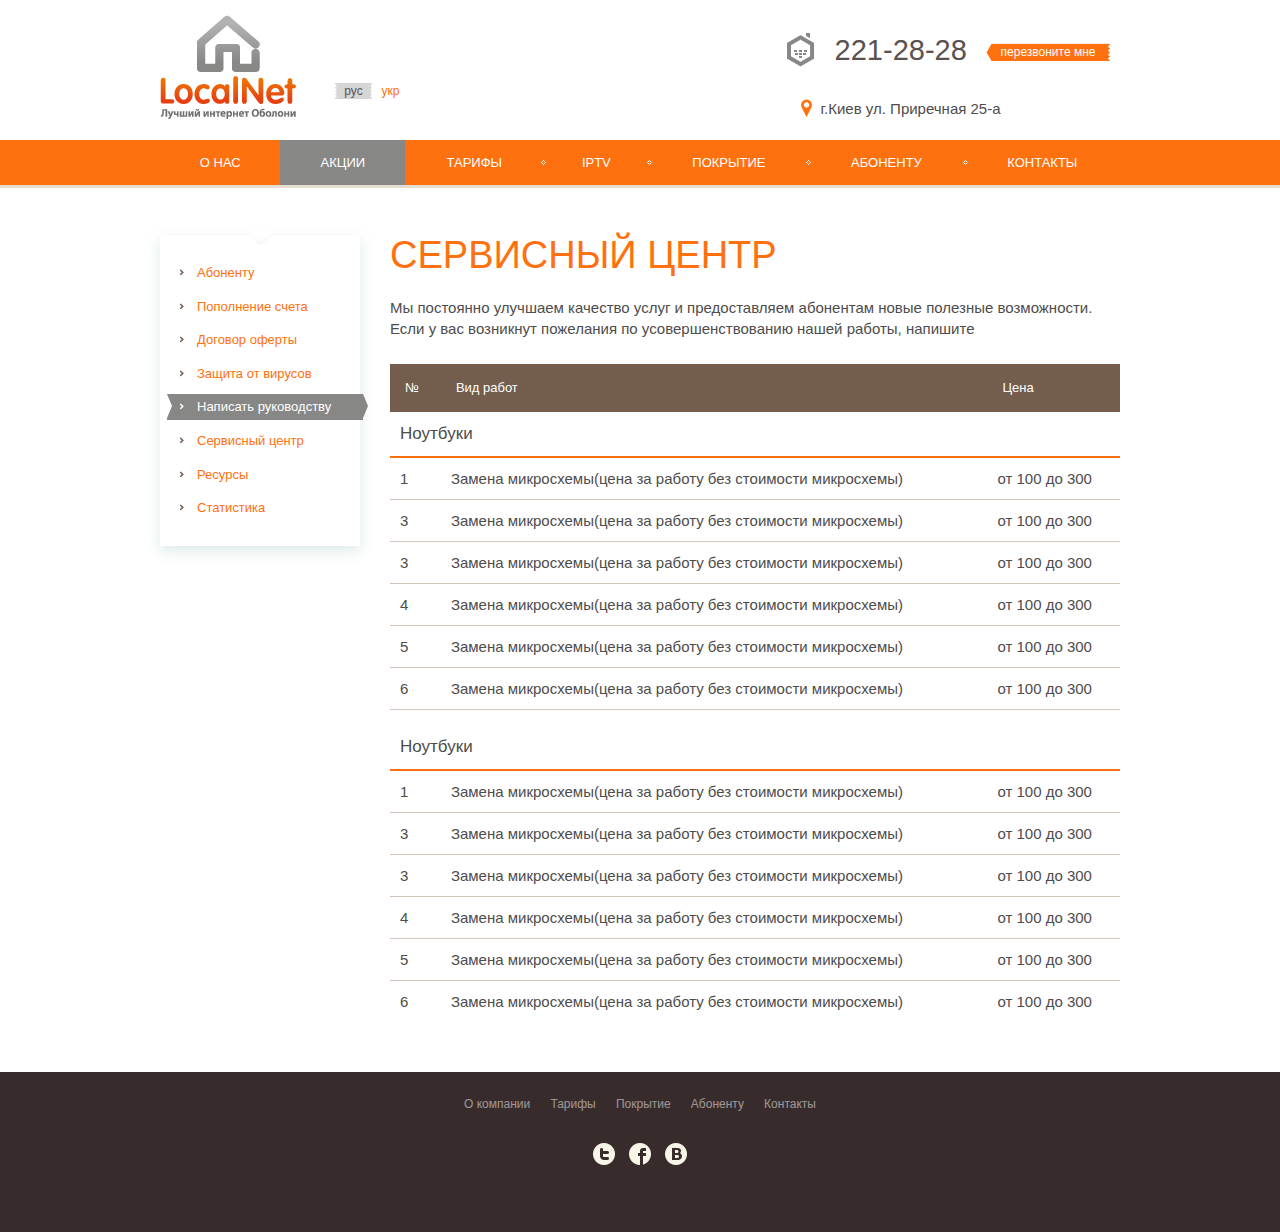
==== commit 85dfed99: "upd pages" ====
--- a/inner_abonent.html
+++ b/inner_abonent.html
@@ -25,14 +25,16 @@
 				<div class="header__phone">
 					<i></i>
 					<span>221-28-28</span>
-					<div class="phone-order">
-						<button class="js-phone-order">перезвоните мне</button>
+					<div class="phone-order js-phone-order">
+						<button class="phone-order__btn">перезвоните мне</button>
 						<div class="phone-order__form">
+							<i ></i>
 							<label>
 								<span>ВАШ ТЕЛЕФОН</span>
 								<input type="text">
 							</label>					
-							<button></button>		
+							<button class="phone-order__submit"></button>		
+							<button class="phone-order__close"></button>		
 						</div>
 					</div>
 				</div>
@@ -41,7 +43,7 @@
 			</div>
 		</div>
 	</header>
-	<nav class="nav">
+	<nav class="nav nav_inner">
 		<div class="center">
 			<ul class="nav__list">
 				<li><a href="#">О НАС</a></li>
--- a/css/screen.css
+++ b/css/screen.css
@@ -28,71 +28,85 @@
 
 a { text-decoration: none; color: #ff700e; }
 
-.out { min-height: 100%; height: auto !important; height: 100%; margin-bottom: -158px; }
-
-.push { height: 158px; clear: both; }
+strong { font-family: "bold", arial, sans-serif; }
+
+.out { min-height: 100%; height: auto !important; height: 100%; margin-bottom: -160px; }
+
+.out_nav_fixed { padding-top: 45px; }
+.out_nav_fixed .nav { position: fixed; top: 0; left: 0; right: 0; z-index: 999; }
+
+.push { height: 160px; clear: both; }
 
 .center { position: relative; width: 960px; margin: 0 auto; }
 
 .header { position: relative; height: 140px; }
 
-.logo { position: absolute; top: 15px; left: 0; background: url('../img/icons-s04171ed30f.png') 0 -379px no-repeat; width: 136px; height: 104px; font: 0/0 a; text-shadow: none; color: transparent; }
+.logo { position: absolute; top: 15px; left: 0; background: url('../img/icons-s18ba248784.png') 0 -379px no-repeat; width: 136px; height: 104px; font: 0/0 a; text-shadow: none; color: transparent; }
 
 .lang { position: absolute; top: 83px; left: 175px; font-size: 0; }
 .lang a { display: inline-block; width: 37px; height: 16px; vertical-align: top; font-size: 12px; line-height: 16px; text-align: center; color: #ff700e; }
-.lang a.is-active { background: url('../img/icons-s04171ed30f.png') 0 -3182px no-repeat; color: #5b5151; }
+.lang a.is-active { background: url('../img/icons-s18ba248784.png') 0 -3344px no-repeat; color: #5b5151; }
 
 .header__info { position: absolute; top: 30px; right: 10px; }
 
 .header__phone { margin-bottom: 7px; }
 .header__phone > i, .header__phone > span { display: inline-block; vertical-align: middle; }
-.header__phone > i { margin-right: 15px; background: url('../img/icons-s04171ed30f.png') 0 -2646px no-repeat; width: 28px; height: 34px; }
+.header__phone > i { margin-right: 15px; background: url('../img/icons-s18ba248784.png') 0 -2700px no-repeat; width: 28px; height: 34px; }
 .header__phone > span { margin-right: 15px; font-family: "bold", arial, sans-serif; font-size: 29px; color: #5b5151; }
 
 .phone-order { position: relative; display: inline-block; vertical-align: middle; }
-.phone-order > button { background: url('../img/icons-s04171ed30f.png') 0 -2895px no-repeat; width: 124px; height: 18px; font-size: 12px; color: white; text-align: center; line-height: 18px; }
+
+.phone-order__btn { background: url('../img/icons-s18ba248784.png') 0 -3057px no-repeat; width: 124px; height: 18px; font-size: 12px; color: white; text-align: center; line-height: 18px; }
 
 .phone-order__form { display: none; position: absolute; top: 30px; right: -3px; width: 225px; padding: 15px 70px 15px 25px; background: white; box-shadow: 0 1px 13px rgba(66, 151, 190, 0.73); z-index: 100; }
 .phone-order__form:before { content: ""; position: absolute; top: -7px; right: 56px; width: 0px; height: 0px; border-style: solid; border-width: 0 7px 7px 7px; border-color: transparent transparent white transparent; }
 .phone-order__form label, .phone-order__form span { display: block; text-transform: uppercase; font-size: 12px; color: #5b5151; }
 .phone-order__form span { margin-bottom: 7px; }
 .phone-order__form input { width: 205px; height: 36px; padding: 0 10px; background-color: #e1eff5; box-shadow: inset 0 1px 3px rgba(0, 0, 0, 0.2); font-size: 18px; color: #5b5151; }
-.phone-order__form button { position: absolute; bottom: 15px; right: 17px; background: url('../img/icons-s04171ed30f.png') 0 -2455px no-repeat; width: 44px; height: 36px; }
+
+.phone-order__submit { position: absolute; bottom: 15px; right: 17px; background: url('../img/icons-s18ba248784.png') 0 -2509px no-repeat; width: 44px; height: 36px; }
+
+.phone-order__close { position: absolute; top: 5px; right: 5px; background: url('../img/icons-s18ba248784.png') 0 -2291px no-repeat; width: 10px; height: 10px; }
 
 .arr-line { height: 4px; margin-bottom: 15px; background: url(../img/icons/arr-line.png) repeat-x 0 0; }
 
 .header__address i, .header__address span { display: inline-block; vertical-align: middle; }
-.header__address i { margin: 0 8px 0 14px; background: url('../img/icons-s04171ed30f.png') 0 -2962px no-repeat; width: 11px; height: 19px; }
+.header__address i { margin: 0 8px 0 14px; background: url('../img/icons-s18ba248784.png') 0 -3124px no-repeat; width: 11px; height: 19px; }
 .header__address span { font-family: "bold", arial, sans-serif; }
 
-.nav { position: relative; margin-bottom: 55px; background: #ff700e; box-shadow: 0 3px 0 rgba(125, 87, 25, 0.2); z-index: 20; }
+.nav { position: relative; background: #ff700e; box-shadow: 0 3px 0 rgba(125, 87, 25, 0.2); z-index: 20; }
 .nav .center { display: table; }
 
+.nav_inner { margin-bottom: 50px; }
+
 .nav__list { display: table-row; }
-.nav__list li { display: table-cell; }
-.nav__list li:first-child a:before { display: none; }
+.nav__list li { display: table-cell; -webkit-transition: background 0.2s linear; -moz-transition: background 0.2s linear; -o-transition: background 0.2s linear; transition: background 0.2s linear; }
+.nav__list li:first-child a:before, .nav__list li:first-child span:before { display: none; }
 .nav__list li.is-active { background: #878786; }
-.nav__list li.is-active a:before { display: none; }
-.nav__list li.is-active + li a:before { display: none; }
-.nav__list a { position: relative; display: block; height: 45px; padding: 0 30px; line-height: 45px; font-family: "bold", arial, sans-serif; font-size: 13px; color: white; text-align: center; }
-.nav__list a:before { content: ""; position: absolute; top: 20px; left: -2px; background: url('../img/icons-s04171ed30f.png') 0 -3231px no-repeat; width: 5px; height: 5px; }
+.nav__list li.is-active:hover { background: #878786; }
+.nav__list li.is-active a:before, .nav__list li.is-active span:before { display: none; }
+.nav__list li.is-active + li a:before, .nav__list li.is-active + li span:before { display: none; }
+.nav__list li:hover { background: rgba(255, 255, 255, 0.2); }
+.nav__list a, .nav__list span { position: relative; display: block; height: 45px; padding: 0 30px; line-height: 45px; font-family: "bold", arial, sans-serif; font-size: 13px; color: white; text-align: center; cursor: pointer; }
+.nav__list a:before, .nav__list span:before { content: ""; position: absolute; top: 20px; left: -2px; background: url('../img/icons-s18ba248784.png') 0 -3393px no-repeat; width: 5px; height: 5px; }
 
 .footer { background: #382b2b; }
+.footer .center { height: 160px; }
 
 .footer__nav { padding: 20px 0 30px; text-align: center; }
 .footer__nav ul, .footer__nav li { display: inline-block; vertical-align: top; }
 .footer__nav li { margin: 0 8px; }
 .footer__nav a { font-size: 12px; color: white; opacity: 0.5; }
 
-.social { padding-bottom: 65px; text-align: center; }
+.social { text-align: center; }
 .social li { display: inline-block; margin: 0 5px; vertical-align: top; }
 .social a { display: block; }
 
-.social__tw { background: url('../img/icons-s04171ed30f.png') 0 -2831px no-repeat; width: 22px; height: 22px; }
-
-.social__fb { background: url('../img/icons-s04171ed30f.png') 0 -2863px no-repeat; width: 22px; height: 22px; }
-
-.social__vk { background: url('../img/icons-s04171ed30f.png') 0 -2799px no-repeat; width: 22px; height: 22px; }
+.social__tw { background: url('../img/icons-s18ba248784.png') 0 -2885px no-repeat; width: 22px; height: 22px; }
+
+.social__fb { background: url('../img/icons-s18ba248784.png') 0 -2917px no-repeat; width: 22px; height: 22px; }
+
+.social__vk { background: url('../img/icons-s18ba248784.png') 0 -2853px no-repeat; width: 22px; height: 22px; }
 
 .layout { *zoom: 1; }
 .layout:after { content: " "; display: table; clear: both; }
@@ -102,7 +116,7 @@
 .column { float: right; width: 730px; }
 
 .nav-inner { position: relative; padding: 25px 0 25px 7px; background: white; margin-bottom: 30px; box-shadow: 0 5px 13px rgba(78, 133, 137, 0.19); }
-.nav-inner:before { content: ""; position: absolute; top: -4px; left: 50%; margin-left: -12px; background: url('../img/icons-s04171ed30f.png') 0 -1822px no-repeat; width: 25px; height: 15px; }
+.nav-inner:before { content: ""; position: absolute; top: -4px; left: 50%; margin-left: -12px; background: url('../img/icons-s18ba248784.png') 0 -1822px no-repeat; width: 25px; height: 15px; }
 .nav-inner:after { content: ""; position: absolute; left: 0; right: 0; bottom: -6px; height: 6px; background: url(../img/icons/inner-nav-arr-down.png) repeat-x -4px 0; }
 .nav-inner li { margin-top: 8px; }
 .nav-inner li:first-child { margin: 0; }
@@ -110,9 +124,9 @@
 .nav-inner li.is-active a:before, .nav-inner li.is-active a:after { content: ""; position: absolute; top: 0; }
 .nav-inner li.is-active a:before { left: 0; width: 0px; height: 0px; border-style: solid; border-width: 12.5px 0 12.5px 5px; border-color: transparent transparent transparent white; }
 .nav-inner li.is-active a:after { right: -5px; width: 0px; height: 0px; border-style: solid; border-width: 12.5px 0 12.5px 5px; border-color: transparent transparent transparent #878786; }
-.nav-inner li.is-active i { background: url('../img/icons-s04171ed30f.png') 0 -722px no-repeat; width: 4px; height: 7px; }
+.nav-inner li.is-active i { background: url('../img/icons-s18ba248784.png') 0 -722px no-repeat; width: 4px; height: 7px; }
 .nav-inner a { position: relative; display: block; padding: 5px 15px 5px 30px; font-size: 13px; line-height: 1.2; }
-.nav-inner i { position: absolute; top: 9px; left: 13px; background: url('../img/icons-s04171ed30f.png') 0 -705px no-repeat; width: 4px; height: 7px; }
+.nav-inner i { position: absolute; top: 9px; left: 13px; background: url('../img/icons-s18ba248784.png') 0 -705px no-repeat; width: 4px; height: 7px; }
 
 .works { margin-bottom: 50px; }
 .works tr:last-child td { border: none; }
@@ -130,41 +144,41 @@
 .title-out > img { float: right; margin: 0 0 20px 40px; }
 .title-out .title { margin-bottom: 20px; }
 
-.title { font-family: "light", arial, sans-serif; font-size: 39px; color: #ff700e; text-transform: uppercase; line-height: 1.1; }
-
-.title-out__text ol { padding-left: 30px; counter-reset: my-counter; }
-.title-out__text ol li { position: relative; margin-bottom: 20px; padding-left: 45px; font-size: 19px; }
-.title-out__text ol li:before { position: absolute; top: -1px; left: 0; width: 28px; height: 28px; background: #ff700e; border-radius: 50%; content: counter(my-counter); counter-increment: my-counter; text-align: center; line-height: 28px; color: white; }
+.title { font-family: "light", arial, sans-serif; font-size: 38px; color: #ff700e; text-transform: uppercase; line-height: 1.1; }
+
+.title_bigger { font-size: 48px; }
+
+.title_small { font-size: 24px; }
 
 .content { margin-bottom: 30px; }
 .content p { margin-bottom: 15px; }
-
-.popup { position: fixed; top: 0; left: 0; right: 0; bottom: 0; padding: 150px 0; background: rgba(31, 53, 61, 0.7); overflow: auto; }
+.content ol { counter-reset: my-counter; }
+.content ol li { position: relative; margin-bottom: 20px; padding-left: 45px; font-size: 19px; }
+.content ol li:before { position: absolute; top: -1px; left: 0; width: 28px; height: 28px; background: #ff700e; border-radius: 50%; content: counter(my-counter); counter-increment: my-counter; text-align: center; line-height: 28px; color: white; }
+
+.popup { position: fixed; top: 0; left: 0; right: 0; bottom: 0; padding: 100px 0; background: rgba(31, 53, 61, 0.7); overflow: auto; }
 
 .popup__in { width: 524px; margin: 0 auto; background: white; box-shadow: 0 1px 13px rgba(0, 0, 0, 0.3); }
 
 .popup__head { position: relative; background: #ff7b15; }
-.popup__head:after, .popup__head:before { content: ""; position: absolute; bottom: -7px; background: url('../img/icons-s04171ed30f.png') 0 -1050px no-repeat; width: 227px; height: 7px; }
+.popup__head:after, .popup__head:before { content: ""; position: absolute; bottom: -7px; background: url('../img/icons-s18ba248784.png') 0 -1050px no-repeat; width: 227px; height: 7px; }
 .popup__head:before { left: 0; }
 .popup__head:after { right: 0; }
 
 .popup__title { padding: 12px 70px 8px; text-align: center; font-family: "light", arial, sans-serif; color: white; text-transform: uppercase; font-size: 29px; }
 
-.popup__close { position: absolute; top: 17px; right: 28px; background: url('../img/icons-s04171ed30f.png') 0 -2547px no-repeat; width: 31px; height: 31px; }
+.popup__close { position: absolute; top: 17px; right: 28px; background: url('../img/icons-s18ba248784.png') 0 -2601px no-repeat; width: 31px; height: 31px; }
 
 .popup__ico { position: absolute; bottom: -7px; left: 50%; margin-left: -40px; width: 80px; height: 10px; background: #ff7b15; font-size: 0; }
 
 .popup__ico-arr { display: inline-block; width: 0px; height: 0px; border-style: solid; border-width: 40px 40px 0 40px; border-color: #ff7b15 transparent transparent transparent; vertical-align: top; }
 
-.popup__ico-zayavka { position: absolute; bottom: -16px; left: 24px; background: url('../img/icons-s04171ed30f.png') 0 -2690px no-repeat; width: 33px; height: 33px; }
+.popup__ico-zayavka { position: absolute; bottom: -16px; left: 24px; background: url('../img/icons-s18ba248784.png') 0 -2744px no-repeat; width: 33px; height: 33px; }
 
 .popup__content { padding: 55px 35px; background: white; }
 
 .popup__form-button { padding-top: 35px; text-align: center; }
-.popup__form-button button { position: relative; height: 48px; padding: 0 30px; background: #ff700e; font-family: "bold", arial, sans-serif; font-size: 20px; color: white; text-shadow: 0 1px 0 #ff4b07; }
-.popup__form-button button:before, .popup__form-button button:after { content: ""; position: absolute; top: 0; }
-.popup__form-button button:before { left: -14px; width: 0px; height: 0px; border-style: solid; border-width: 24px 14px 24px 0; border-color: transparent #ff700e transparent transparent; }
-.popup__form-button button:after { right: -14px; width: 0px; height: 0px; border-style: solid; border-width: 24px 0 24px 14px; border-color: transparent transparent transparent #ff700e; }
+.popup__form-button .btn { text-align: center; }
 
 .popup__form-text { text-align: center; }
 .popup__form-text p { margin-top: 10px; }
@@ -172,6 +186,19 @@
 .popup__form-text strong { font-family: "bold", arial, sans-serif; font-weight: normal; }
 .popup__form-text span { font-family: "bold", arial, sans-serif; color: #ff700e; }
 
+.btn { position: relative; height: 48px; padding: 0 30px; background: #ff700e; font-family: "bold", arial, sans-serif; font-size: 20px; color: white; text-shadow: 0 1px 0 #ff4b07; }
+.btn:before, .btn:after { content: ""; position: absolute; top: 0; }
+.btn:before { left: -14px; width: 0px; height: 0px; border-style: solid; border-width: 24px 14px 24px 0; border-color: transparent #ff700e transparent transparent; }
+.btn:after { right: -14px; width: 0px; height: 0px; border-style: solid; border-width: 24px 0 24px 14px; border-color: transparent transparent transparent #ff700e; }
+
+.btn_small { height: 36px; padding: 0 15px; font-size: 15px; }
+.btn_small:before { left: -10px; width: 0px; height: 0px; border-style: solid; border-width: 18px 10px 18px 0; border-color: transparent #ff700e transparent transparent; }
+.btn_small:after { right: -10px; width: 0px; height: 0px; border-style: solid; border-width: 18px 0 18px 10px; border-color: transparent transparent transparent #ff700e; }
+
+.btn_white { background: white; color: #535353; text-shadow: none; }
+.btn_white:before { border-color: transparent white transparent transparent; }
+.btn_white:after { border-color: transparent transparent transparent white; }
+
 .field { display: block; margin-bottom: 15px; font-size: 0; }
 
 .field__title, .field__input, .field__captcha, .select { display: inline-block; vertical-align: middle; }
@@ -192,7 +219,52 @@
 .select__options { display: none; position: absolute; top: 100%; left: 0; right: 0; background-color: #e1eff5; box-shadow: inset 0 1px 3px rgba(0, 0, 0, 0.2); }
 .select__options li { padding: 5px 10px; }
 
-.m-join { position: relative; margin-top: -55px; background: url(../img/join-bg.jpg); box-shadow: 0 2px 2px rgba(0, 0, 0, 0.1); overflow: hidden; z-index: 18; }
+.tab { margin-bottom: 30px; }
+
+.tab__nav { position: relative; font-size: 0; z-index: 2; }
+.tab__nav button { height: 55px; padding: 0 40px; background: none; font-family: "bold", arial, sans-serif; font-size: 14px; color: #ff700e; }
+.tab__nav button.is-active { background: #fdefd7; color: #878786; }
+
+.tab__content { position: relative; box-shadow: 0 5px 13px rgba(78, 133, 137, 0.19); }
+.tab__content:after { content: ""; position: absolute; left: 0; right: 0; bottom: -6px; height: 6px; background: url(../img/icons/inner-nav-arr-down.png) repeat-x -4px 0; }
+
+.sl-action { position: relative; }
+
+.sl-action__prev, .sl-action__next { position: absolute; top: 300px; }
+
+.sl-action__prev { left: -50px; background: url('../img/icons-s18ba248784.png') 0 -2949px no-repeat; width: 27px; height: 44px; }
+
+.sl-action__next { right: -50px; background: url('../img/icons-s18ba248784.png') 0 -3003px no-repeat; width: 27px; height: 44px; }
+
+.sl-action__head { position: relative; padding: 25px 520px 25px 40px; min-height: 300px; background: #fdefd7; }
+.sl-action__head .title { margin-bottom: 25px; }
+.sl-action__head > img { position: absolute; bottom: 0; right: 0; }
+
+.sl-action__text { font-size: 22px; color: #5c5c5c; }
+
+.sl-action__info { padding: 25px 40px 30px; }
+
+.action__type { height: 24px; margin-bottom: 50px; border-bottom: 2px solid #fdefd7; text-align: center; }
+.action__type span { position: relative; display: inline-block; height: 48px; padding: 0 65px; background: #fdefd7; font-size: 26px; line-height: 48px; text-transform: uppercase; color: #ff700e; }
+.action__type span:before, .action__type span:after { content: ""; position: absolute; top: 0; }
+.action__type span:before { left: -14px; width: 0px; height: 0px; border-style: solid; border-width: 24px 14px 24px 0; border-color: transparent #fdefd7 transparent transparent; }
+.action__type span:after { right: -14px; width: 0px; height: 0px; border-style: solid; border-width: 24px 0 24px 14px; border-color: transparent transparent transparent #fdefd7; }
+
+.action__item { position: relative; display: block; width: 280px; margin-bottom: 40px; background: white; box-shadow: 0 5px 13px rgba(78, 133, 137, 0.19); }
+.action__item .title { margin-bottom: 15px; color: #e8593d; }
+.action__item .content { margin-bottom: 15px; color: #4e4c4c; }
+.action__item .btn:before { display: none; }
+
+.action__pic img { display: block; }
+
+.action__content { padding: 25px; }
+
+.action__item_pic .btn { position: absolute; bottom: 15px; left: 20px; height: 26px; padding: 0 10px; color: #e8593d; font-size: 11px; }
+.action__item_pic .btn:after { right: -10px; width: 0px; height: 0px; border-style: solid; border-width: 13px 0 13px 10px; border-color: transparent transparent transparent white; }
+
+.scroll-nav { position: absolute; top: -45px; left: 0; right: 0; }
+
+.m-join { position: relative; background: url(../img/join-bg.jpg); box-shadow: 0 2px 2px rgba(0, 0, 0, 0.1); overflow: hidden; z-index: 18; }
 .m-join .center { height: 480px; }
 
 .m-join__shine { position: absolute; top: 0; left: 50%; width: 800px; height: 800px; margin: -160px 0 0 -400px; border-radius: 50%; background-image: -webkit-gradient(radial, 50% 50%, 0, 50% 50%, 100, color-stop(0%, #ffffff), color-stop(100%, rgba(255, 255, 255, 0))); background-image: -webkit-radial-gradient(50% 50%, #ffffff, rgba(255, 255, 255, 0)); background-image: -moz-radial-gradient(50% 50%, #ffffff, rgba(255, 255, 255, 0)); background-image: -o-radial-gradient(50% 50%, #ffffff, rgba(255, 255, 255, 0)); background-image: radial-gradient(50% 50%, #ffffff, rgba(255, 255, 255, 0)); z-index: 2; }
@@ -208,7 +280,7 @@
 .m-join__text strong { font-family: "bold", arial, sans-serif; color: #ff700e; }
 .m-join__text:before { content: ""; position: absolute; top: -18px; left: 32px; width: 0px; height: 0px; border-style: solid; border-width: 18px 0 0 24px; border-color: transparent transparent transparent rgba(255, 255, 255, 0.9); box-shadow: -1px 0 0 #e2caa6; }
 
-.m-join__btn a { display: inline-block; line-height: 64px; text-align: center; vertical-align: top; background: url('../img/icons-s04171ed30f.png') 0 -1154px no-repeat; width: 273px; height: 67px; font-family: "bold", arial, sans-serif; font-size: 25px; color: white; text-shadow: 0 1px 0 #ff4a07; }
+.m-join__btn a { display: inline-block; line-height: 64px; text-align: center; vertical-align: top; background: url('../img/icons-s18ba248784.png') 0 -1154px no-repeat; width: 273px; height: 67px; font-family: "bold", arial, sans-serif; font-size: 25px; color: white; text-shadow: 0 1px 0 #ff4a07; }
 
 .m-action { position: relative; background: #d1eaf6; box-shadow: 0 2px 2px rgba(0, 0, 0, 0.1); z-index: 16; }
 .m-action:after { content: ""; position: absolute; top: 0; right: 0; left: 50%; bottom: 0; background: #b9e1f4; }
@@ -225,9 +297,9 @@
 .m-action__prev, .m-action__next { width: 47px; }
 .m-action__prev i, .m-action__next i { display: inline-block; vertical-align: middle; }
 
-.m-action__prev i { background: url('../img/icons-s04171ed30f.png') 0 -3069px no-repeat; width: 18px; height: 29px; }
-
-.m-action__next i { background: url('../img/icons-s04171ed30f.png') 0 -2923px no-repeat; width: 18px; height: 29px; }
+.m-action__prev i { background: url('../img/icons-s18ba248784.png') 0 -3231px no-repeat; width: 18px; height: 29px; }
+
+.m-action__next i { background: url('../img/icons-s18ba248784.png') 0 -3085px no-repeat; width: 18px; height: 29px; }
 
 .m-action__type { padding: 0 17px; line-height: 50px; font-family: "light", arial, sans-serif; font-size: 12px; color: #216b8f; }
 
@@ -272,8 +344,8 @@
 
 .m-action__column_blue { padding: 0 0 0 20px; }
 .m-action__column_blue .m-action__nav { margin: 0 20px 0 0; text-align: right; }
-.m-action__column_blue .m-action__prev i { background: url('../img/icons-s04171ed30f.png') 0 -3030px no-repeat; width: 18px; height: 29px; }
-.m-action__column_blue .m-action__next i { background: url('../img/icons-s04171ed30f.png') 0 -2991px no-repeat; width: 18px; height: 29px; }
+.m-action__column_blue .m-action__prev i { background: url('../img/icons-s18ba248784.png') 0 -3192px no-repeat; width: 18px; height: 29px; }
+.m-action__column_blue .m-action__next i { background: url('../img/icons-s18ba248784.png') 0 -3153px no-repeat; width: 18px; height: 29px; }
 .m-action__column_blue .m-action__content { margin: 0 10px 0 0; }
 .m-action__column_blue .m-action__content:before { left: auto; right: -10px; background: url(../img/icons/action-circle-right.png) repeat-y; }
 .m-action__column_blue .m-action__title { color: #2292c3; }
@@ -283,13 +355,13 @@
 .m-action__column_blue .m-action__slider:after { left: 2px; bottom: -2px; right: 6px; }
 .m-action__column_blue .m-action__slider:before { left: 4px; bottom: -5px; right: 8px; }
 
-.m-tariff { position: relative; padding: 40px 0 30px; background: url(../img/tariff-bg.jpg); box-shadow: 0 2px 2px rgba(0, 0, 0, 0.1); z-index: 14; }
+.m-tariff { position: relative; padding: 30px 0; background: url(../img/tariff-bg.jpg); box-shadow: 0 2px 2px rgba(0, 0, 0, 0.1); z-index: 14; }
 
 .m-tariff__title { position: relative; margin-bottom: 40px; text-align: center; overflow: hidden; }
 .m-tariff__title:before, .m-tariff__title:after { content: ""; position: absolute; top: 16px; left: 0; width: 248px; height: 8px; background: url(../img/icons/arr-yellow.png) repeat-x 0 0; }
 .m-tariff__title:after { left: auto; right: 0; }
 .m-tariff__title span { position: relative; display: inline-block; vertical-align: top; font-family: "bold", arial, sans-serif; font-size: 29px; color: white; text-shadow: 0 1px 0 #89ad56; }
-.m-tariff__title span:before, .m-tariff__title span:after { content: ""; position: absolute; top: 14px; left: -95px; background: url('../img/icons-s04171ed30f.png') 0 -3208px no-repeat; width: 74px; height: 13px; }
+.m-tariff__title span:before, .m-tariff__title span:after { content: ""; position: absolute; top: 14px; left: -95px; background: url('../img/icons-s18ba248784.png') 0 -3370px no-repeat; width: 74px; height: 13px; }
 .m-tariff__title span:after { left: auto; right: -95px; }
 
 .m-tariff__type { margin: 0 15px 33px; background: #799c50; font-size: 0; }
@@ -297,11 +369,11 @@
 .m-tariff__type li.is-active:after { content: ""; position: absolute; bottom: -33px; left: 50%; margin-left: -24px; width: 0px; height: 0px; border-style: solid; border-width: 0 24px 14px 24px; border-color: transparent transparent white transparent; }
 .m-tariff__type li.is-active a { background: #90b565; }
 .m-tariff__type li.is-active a:after { display: none; }
-.m-tariff__type li.is-active:first-child a:before, .m-tariff__type li.is-active:last-child a:before { background: url('../img/icons-s04171ed30f.png') 0 -1919px no-repeat; width: 5px; height: 44px; }
-.m-tariff__type li.is-active:last-child a:before { background: url('../img/icons-s04171ed30f.png') 0 -1865px no-repeat; width: 5px; height: 44px; }
+.m-tariff__type li.is-active:first-child a:before, .m-tariff__type li.is-active:last-child a:before { background: url('../img/icons-s18ba248784.png') 0 -1919px no-repeat; width: 5px; height: 44px; }
+.m-tariff__type li.is-active:last-child a:before { background: url('../img/icons-s18ba248784.png') 0 -1865px no-repeat; width: 5px; height: 44px; }
 .m-tariff__type li.is-active + li a:after { display: none; }
-.m-tariff__type li:first-child a:before, .m-tariff__type li:last-child a:before { content: ""; position: absolute; top: 0; left: -5px; background: url('../img/icons-s04171ed30f.png') 0 -2112px no-repeat; width: 5px; height: 44px; }
-.m-tariff__type li:last-child a:before { left: auto; right: -5px; background: url('../img/icons-s04171ed30f.png') 0 -2058px no-repeat; width: 5px; height: 44px; }
+.m-tariff__type li:first-child a:before, .m-tariff__type li:last-child a:before { content: ""; position: absolute; top: 0; left: -5px; background: url('../img/icons-s18ba248784.png') 0 -2112px no-repeat; width: 5px; height: 44px; }
+.m-tariff__type li:last-child a:before { left: auto; right: -5px; background: url('../img/icons-s18ba248784.png') 0 -2058px no-repeat; width: 5px; height: 44px; }
 .m-tariff__type li:first-child a:after { display: none; }
 .m-tariff__type a { position: relative; display: block; height: 44px; line-height: 44px; font-family: "light", arial, sans-serif; font-size: 12px; text-transform: uppercase; color: white; text-align: center; }
 .m-tariff__type a:after { content: ""; position: absolute; top: 17px; left: 0; width: 1px; height: 7px; background: #edf2e8; }
@@ -336,23 +408,23 @@
 
 .m-tariff__yes, .m-tariff__no { display: inline-block; vertical-align: middle; }
 
-.m-tariff__yes { background: url('../img/icons-s04171ed30f.png') 0 -2501px no-repeat; width: 37px; height: 36px; }
+.m-tariff__yes { background: url('../img/icons-s18ba248784.png') 0 -2555px no-repeat; width: 37px; height: 36px; }
 
 .m-tariff__no { width: 60px; height: 1px; background: #e4d5a2; }
 
 .m-tariff__cell_orange { color: #ff700e; font-size: 25px; }
 
 .m-tariff__cell_order { border: none; }
-.m-tariff__cell_order a { display: inline-block; vertical-align: middle; font-family: "bold", arial, sans-serif; font-size: 20px; color: white; text-shadow: 0 1px 0 #ff2a00; line-height: 48px; text-align: center; background: url('../img/icons-s04171ed30f.png') 0 -2588px no-repeat; width: 139px; height: 48px; }
+.m-tariff__cell_order a { display: inline-block; vertical-align: middle; font-family: "bold", arial, sans-serif; font-size: 20px; color: white; text-shadow: 0 1px 0 #ff2a00; line-height: 48px; text-align: center; background: url('../img/icons-s18ba248784.png') 0 -2642px no-repeat; width: 139px; height: 48px; }
 
 .m-tariff__cell_action { margin-top: -1px; border: none; background: #799c50; color: white; }
 .m-tariff__cell_action strong { position: relative; display: inline-block; height: 33px; margin-left: 12px; padding: 0 16px 0 7px; border: 1px solid white; border-width: 3px 3px 3px 0; line-height: 33px; vertical-align: middle; font-family: "bold", arial, sans-serif; font-size: 25px; color: white; }
-.m-tariff__cell_action strong:before { content: ""; position: absolute; top: -3px; left: -12px; background: url('../img/icons-s04171ed30f.png') 0 -1773px no-repeat; width: 12px; height: 39px; }
+.m-tariff__cell_action strong:before { content: ""; position: absolute; top: -3px; left: -12px; background: url('../img/icons-s18ba248784.png') 0 -1773px no-repeat; width: 12px; height: 39px; }
 
 .m-tariff__more { text-align: right; }
 .m-tariff__more a { font-size: 12px; color: white; }
 
-.m-map { padding-bottom: 70px; background: url(../img/map-bg.jpg); }
+.m-map { position: relative; padding-bottom: 70px; background: url(../img/map-bg.jpg); }
 
 .m-map__title { position: relative; text-align: center; z-index: 4; }
 .m-map__title span { position: relative; display: inline-block; width: 160px; height: 55px; text-align: center; background: #88c1b4; line-height: 65px; font-family: "bold", arial, sans-serif; font-size: 18px; color: white; text-shadow: 0 1px 0 rgba(0, 0, 0, 0.2); }
@@ -365,7 +437,7 @@
 .m-map__form-in { position: relative; margin-bottom: 15px; font-size: 0; }
 .m-map__form-in input { width: 100%; height: 42px; padding: 0 65px 0 20px; box-shadow: inset 0 1px 2px rgba(104, 167, 153, 0.36), inset 0 0 5px rgba(103, 169, 154, 0.12); -webkit-box-sizing: border-box; -moz-box-sizing: border-box; box-sizing: border-box; font-size: 18px; color: #4e4c4c; }
 .m-map__form-in button { position: absolute; top: 0; right: 0; width: 45px; height: 42px; background: #88c1b4; }
-.m-map__form-in button i { display: inline-block; vertical-align: middle; background: url('../img/icons-s04171ed30f.png') 0 -3162px no-repeat; width: 16px; height: 10px; }
+.m-map__form-in button i { display: inline-block; vertical-align: middle; background: url('../img/icons-s18ba248784.png') 0 -3324px no-repeat; width: 16px; height: 10px; }
 
 .m-map__form-help { padding: 0 20px; font-size: 15px; }
 .m-map__form-help span { margin-left: 10px; }
@@ -373,7 +445,7 @@
 .m-map__point { position: absolute; bottom: 30px; left: 30px; right: 30px; padding: 20px 30px; background: rgba(16, 48, 40, 0.7); }
 
 .m-map__point-title { position: relative; float: left; width: 140px; padding-right: 80px; font-size: 16px; color: white; }
-.m-map__point-title i { position: absolute; top: 0; right: 60px; background: url('../img/icons-s04171ed30f.png') 0 -3108px no-repeat; width: 23px; height: 44px; }
+.m-map__point-title i { position: absolute; top: 0; right: 60px; background: url('../img/icons-s18ba248784.png') 0 -3270px no-repeat; width: 23px; height: 44px; }
 
 .m-map__point-list { width: auto; }
 .m-map__point-list td { padding: 0 0 5px 40px; line-height: 1.2; }
@@ -384,36 +456,36 @@
 .m-map__help strong, .m-map__help span { display: inline-block; vertical-align: middle; color: #376b5f; }
 .m-map__help strong { width: 190px; margin-right: 40px; line-height: 1.2; font-family: "bold", arial, sans-serif; font-weight: normal; font-size: 19px; }
 .m-map__help span { width: 580px; font-size: 15px; }
-.m-map__help i { position: absolute; top: -24px; left: 50%; margin-left: -25px; background: url('../img/icons-s04171ed30f.png') 0 -1677px no-repeat; width: 51px; height: 24px; }
+.m-map__help i { position: absolute; top: -24px; left: 50%; margin-left: -25px; background: url('../img/icons-s18ba248784.png') 0 -1677px no-repeat; width: 51px; height: 24px; }
 .m-map__help i:before, .m-map__help i:after { content: ""; position: absolute; bottom: 0; left: 100%; height: 10px; background: white; width: 434px; }
 .m-map__help i:after { left: auto; right: 100%; width: 435px; }
 
-.m-tv { height: 750px; text-align: center; background: url(../img/tv-bg.jpg) no-repeat 50% 50% #54a1be; }
-
-.m-tv__title { display: inline-block; margin: 30px 0 15px; background: url('../img/icons-s04171ed30f.png') 0 -493px no-repeat; width: 209px; height: 91px; }
+.m-tv { position: relative; height: 750px; text-align: center; background: url(../img/tv-bg.jpg) no-repeat 50% 50% #54a1be; }
+
+.m-tv__title { display: inline-block; margin: 30px 0 15px; background: url('../img/icons-s18ba248784.png') 0 -493px no-repeat; width: 209px; height: 91px; }
 
 .m-tv__title-sub { margin-bottom: 30px; font-family: "bold", arial, sans-serif; color: white; font-size: 22px; text-transform: uppercase; text-shadow: 0 1px 0 rgba(0, 0, 0, 0.2); }
 
-.m-tv__set { display: inline-block; margin-bottom: 17px; background: url('../img/icons-s04171ed30f.png') 0 0 no-repeat; width: 403px; height: 257px; }
+.m-tv__set { display: inline-block; margin-bottom: 17px; background: url('../img/icons-s18ba248784.png') 0 0 no-repeat; width: 403px; height: 257px; }
 
 .m-tv__detail { margin-bottom: 20px; font-size: 0; }
 .m-tv__detail li { position: relative; display: inline-block; width: 28%; padding: 92px 1% 0; vertical-align: top; font-size: 19px; color: white; line-height: 1.2; }
 .m-tv__detail li:nth-child(2) { width: 36%; }
 .m-tv__detail i { position: absolute; top: 0; left: 50%; margin-left: -37px; }
 
-.m-tv__ico1 { background: url('../img/icons-s04171ed30f.png') 0 -2166px no-repeat; width: 74px; height: 75px; }
-
-.m-tv__ico2 { background: url('../img/icons-s04171ed30f.png') 0 -1592px no-repeat; width: 75px; height: 75px; }
-
-.m-tv__ico3 { background: url('../img/icons-s04171ed30f.png') 0 -1973px no-repeat; width: 75px; height: 75px; }
+.m-tv__ico1 { background: url('../img/icons-s18ba248784.png') 0 -2166px no-repeat; width: 74px; height: 75px; }
+
+.m-tv__ico2 { background: url('../img/icons-s18ba248784.png') 0 -1592px no-repeat; width: 75px; height: 75px; }
+
+.m-tv__ico3 { background: url('../img/icons-s18ba248784.png') 0 -1973px no-repeat; width: 75px; height: 75px; }
 
 .m-tv__link { position: relative; display: inline-block; height: 48px; width: 300px; line-height: 48px; background: white; font-size: 26px; color: #45a8af; text-transform: uppercase; }
 .m-tv__link:before, .m-tv__link:after { content: ""; position: absolute; top: 0; }
 .m-tv__link:before { left: -14px; width: 0px; height: 0px; border-style: solid; border-width: 24px 14px 24px 0; border-color: transparent white transparent transparent; }
 .m-tv__link:after { right: -14px; width: 0px; height: 0px; border-style: solid; border-width: 24px 0 24px 14px; border-color: transparent transparent transparent white; }
 
-.m-user { background: #8ac1c5; }
-.m-user .center { padding: 40px 0 50px; }
+.m-user { position: relative; background: #8ac1c5; }
+.m-user .center { padding: 30px 0 50px; }
 
 .m-user__title { margin: 0 10px 20px; overflow: hidden; text-align: center; }
 .m-user__title span { position: relative; display: inline-block; font-size: 22px; font-family: "bold", arial, sans-serif; color: white; text-shadow: 0 1px 0 rgba(0, 0, 0, 0.2); }
@@ -434,42 +506,42 @@
 .service__ico:after { bottom: -13px; }
 
 .service__ico_1 { background: #f4f1d3; }
-.service__ico_1 i { background: url('../img/icons-s04171ed30f.png') 0 -267px no-repeat; width: 100px; height: 102px; }
+.service__ico_1 i { background: url('../img/icons-s18ba248784.png') 0 -267px no-repeat; width: 100px; height: 102px; }
 .service__ico_1:before { border-color: #e9e4af transparent transparent transparent; }
 .service__ico_1:after { border-color: #f4f1d3 transparent transparent transparent; }
 
 .service__ico_2 { background: #d7f0d6; }
-.service__ico_2 i { background: url('../img/icons-s04171ed30f.png') 0 -1406px no-repeat; width: 93px; height: 104px; }
+.service__ico_2 i { background: url('../img/icons-s18ba248784.png') 0 -1406px no-repeat; width: 93px; height: 104px; }
 .service__ico_2:before { border-color: #b5e2b4 transparent transparent transparent; }
 .service__ico_2:after { border-color: #d7f0d6 transparent transparent transparent; }
 
 .service__ico_3 { background: #c8e8e6; }
-.service__ico_3 i { background: url('../img/icons-s04171ed30f.png') 0 -594px no-repeat; width: 90px; height: 101px; }
+.service__ico_3 i { background: url('../img/icons-s18ba248784.png') 0 -594px no-repeat; width: 90px; height: 101px; }
 .service__ico_3:before { border-color: #9dd3cf transparent transparent transparent; }
 .service__ico_3:after { border-color: #c8e8e6 transparent transparent transparent; }
 
 .service__ico_4 { background: #c9e1ee; }
-.service__ico_4 i { background: url('../img/icons-s04171ed30f.png') 0 -850px no-repeat; width: 86px; height: 94px; }
+.service__ico_4 i { background: url('../img/icons-s18ba248784.png') 0 -850px no-repeat; width: 86px; height: 94px; }
 .service__ico_4:before { border-color: #9ec7de transparent transparent transparent; }
 .service__ico_4:after { border-color: #c9e1ee transparent transparent transparent; }
 
 .service__ico_5 { background: #c9d3ee; }
-.service__ico_5 i { background: url('../img/icons-s04171ed30f.png') 0 -1067px no-repeat; width: 94px; height: 77px; }
+.service__ico_5 i { background: url('../img/icons-s18ba248784.png') 0 -1067px no-repeat; width: 94px; height: 77px; }
 .service__ico_5:before { border-color: #9eafde transparent transparent transparent; }
 .service__ico_5:after { border-color: #c9d3ee transparent transparent transparent; }
 
 .service__ico_6 { background: #eae5f8; }
-.service__ico_6 i { background: url('../img/icons-s04171ed30f.png') 0 -1231px no-repeat; width: 98px; height: 93px; }
+.service__ico_6 i { background: url('../img/icons-s18ba248784.png') 0 -1231px no-repeat; width: 98px; height: 93px; }
 .service__ico_6:before { border-color: #d7cef1 transparent transparent transparent; }
 .service__ico_6:after { border-color: #eae5f8 transparent transparent transparent; }
 
 .service__ico_7 { background: #f8e5e8; }
-.service__ico_7 i { background: url('../img/icons-s04171ed30f.png') 0 -739px no-repeat; width: 92px; height: 101px; }
+.service__ico_7 i { background: url('../img/icons-s18ba248784.png') 0 -739px no-repeat; width: 92px; height: 101px; }
 .service__ico_7:before { border-color: #f1ced3 transparent transparent transparent; }
 .service__ico_7:after { border-color: #f8e5e8 transparent transparent transparent; }
 
 .service__ico_8 { background: #eedac9; }
-.service__ico_8 i { background: url('../img/icons-s04171ed30f.png') 0 -2351px no-repeat; width: 68px; height: 94px; }
+.service__ico_8 i { background: url('../img/icons-s18ba248784.png') 0 -2405px no-repeat; width: 68px; height: 94px; }
 .service__ico_8:before { border-color: #deba9e transparent transparent transparent; }
 .service__ico_8:after { border-color: #eedac9 transparent transparent transparent; }
 
@@ -481,15 +553,16 @@
 
 .m-user__more { font-size: 0; text-align: center; }
 .m-user__more span, .m-user__more button { display: inline-block; vertical-align: middle; }
-.m-user__more button { margin: 0 10px; background: url('../img/icons-s04171ed30f.png') 0 -1520px no-repeat; width: 59px; height: 62px; }
-.m-user__more span { background: url('../img/icons-s04171ed30f.png') 0 -2766px no-repeat; width: 137px; height: 23px; line-height: 22px; font-size: 12px; color: #ff700e; text-align: center; -webkit-transition: all 0.2s linear; -moz-transition: all 0.2s linear; -o-transition: all 0.2s linear; transition: all 0.2s linear; }
-.m-user__more span:first-child { background: url('../img/icons-s04171ed30f.png') 0 -2733px no-repeat; width: 137px; height: 23px; }
-.m-user__more.is-active button { background: url('../img/icons-s04171ed30f.png') 0 -1334px no-repeat; width: 59px; height: 62px; }
+.m-user__more button { margin: 0 10px; background: url('../img/icons-s18ba248784.png') 0 -1520px no-repeat; width: 59px; height: 62px; }
+.m-user__more span { background: url('../img/icons-s18ba248784.png') 0 -2820px no-repeat; width: 137px; height: 23px; line-height: 22px; font-size: 12px; color: #ff700e; text-align: center; -webkit-transition: all 0.2s linear; -moz-transition: all 0.2s linear; -o-transition: all 0.2s linear; transition: all 0.2s linear; }
+.m-user__more span:first-child { background: url('../img/icons-s18ba248784.png') 0 -2787px no-repeat; width: 137px; height: 23px; }
+.m-user__more.is-active button { background: url('../img/icons-s18ba248784.png') 0 -1334px no-repeat; width: 59px; height: 62px; }
 .m-user__more.is-active span { display: none; }
 
 .m-contacts { position: relative; background: #544949; }
 .m-contacts:after { content: ""; position: absolute; top: 0; right: 0; left: 50%; bottom: 0; background: #5b5151; }
 .m-contacts .center { padding-bottom: 65px; z-index: 2; }
+.m-contacts .scroll-nav { top: -80px; }
 
 .m-contacts__title { position: relative; margin-bottom: 25px; text-align: center; }
 .m-contacts__title span { position: relative; display: inline-block; width: 280px; height: 48px; margin-top: -24px; background: white; text-align: center; line-height: 48px; vertical-align: top; color: #ff700e; font-size: 26px; z-index: 4; }
@@ -517,7 +590,7 @@
 .m-contacts__data a { color: #ffa66a; }
 
 .go-top { margin-top: 55px; text-align: center; }
-.go-top button { position: relative; background: url('../img/icons-s04171ed30f.png') 0 -954px no-repeat; width: 75px; height: 86px; }
+.go-top button { position: relative; background: url('../img/icons-s18ba248784.png') 0 -954px no-repeat; width: 75px; height: 86px; }
 .go-top button:before, .go-top button:after { content: ""; position: absolute; top: 35px; width: 330px; height: 6px; background: url(../img/icons/arr-yellow-sm.png) repeat-x 0 0; }
 .go-top button:before { right: 110px; }
 .go-top button:after { left: 110px; }
